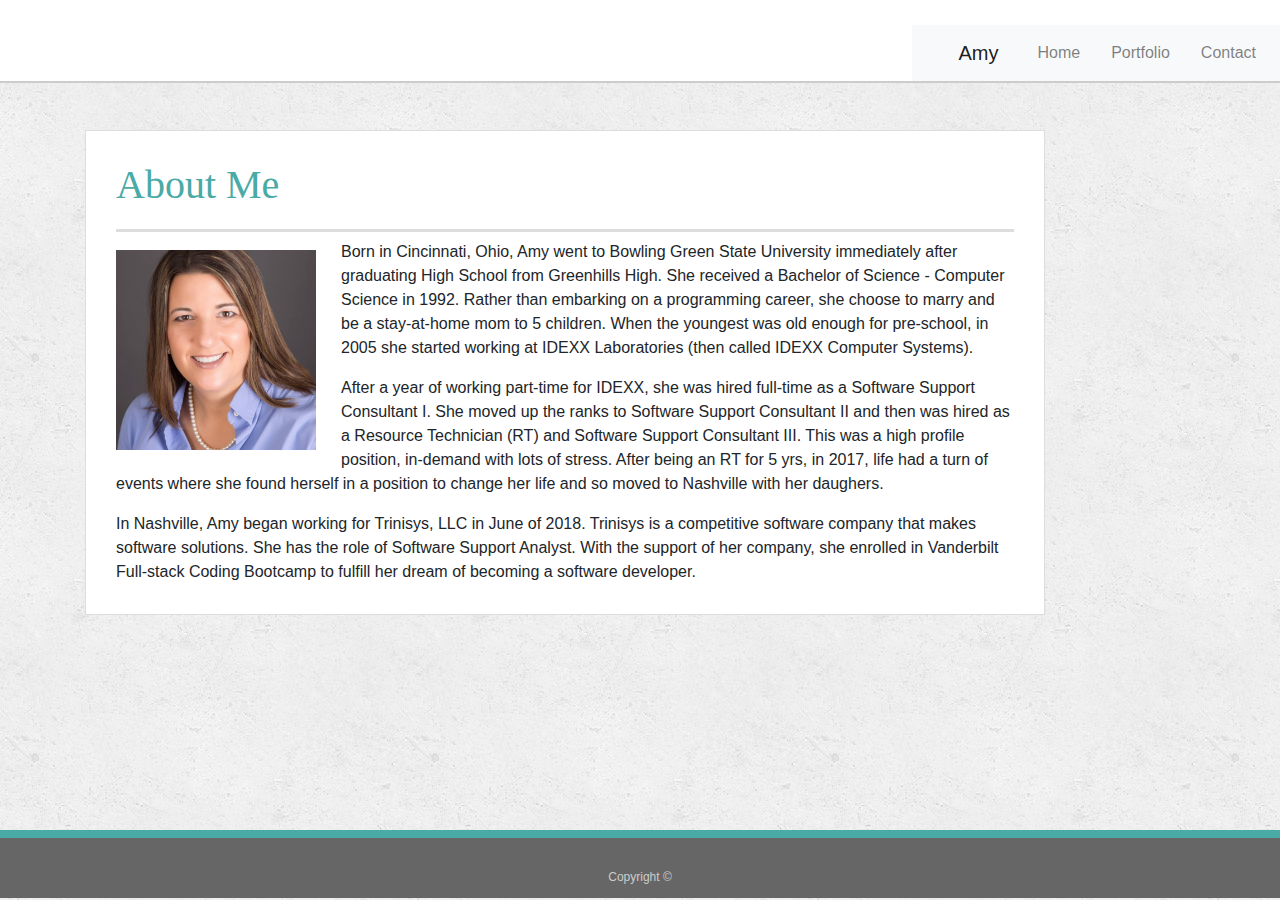
==== index.html @ 69ac9429 "adding files" ====
<!doctype html>
<html lang="en-us">

<head>
  <meta charset="UTF-8">
  <title>About | Amy Wolgemuth</title>
   <!-- Bootstrap CSS -->
  <link rel="stylesheet" href="https://maxcdn.bootstrapcdn.com/bootstrap/4.0.0/css/bootstrap.min.css">
  <link rel="stylesheet" type="text/css" href="assets/css/style.css">
  <script src="https://code.jquery.com/jquery-3.2.1.slim.min.js" integrity="sha384-KJ3o2DKtIkvYIK3UENzmM7KCkRr/rE9/Qpg6aAZGJwFDMVNA/GpGFF93hXpG5KkN" crossorigin="anonymous"></script>
  <script src="https://cdnjs.cloudflare.com/ajax/libs/popper.js/1.12.9/umd/popper.min.js" integrity="sha384-ApNbgh9B+Y1QKtv3Rn7W3mgPxhU9K/ScQsAP7hUibX39j7fakFPskvXusvfa0b4Q" crossorigin="anonymous"></script>
  <script src="https://maxcdn.bootstrapcdn.com/bootstrap/4.0.0/js/bootstrap.min.js" integrity="sha384-JZR6Spejh4U02d8jOt6vLEHfe/JQGiRRSQQxSfFWpi1MquVdAyjUar5+76PVCmYl" crossorigin="anonymous"></script> 
  <link href="https://stackpath.bootstrapcdn.com/bootstrap/4.3.1/css/bootstrap.min.css" rel="stylesheet"
  integrity="sha384-ggOyR0iXCbMQv3Xipma34MD+dH/1fQ784/j6cY/iJTQUOhcWr7x9JvoRxT2MZw1T" crossorigin="anonymous"><script src="https://cdnjs.cloudflare.com/ajax/libs/jquery/3.2.1/jquery.min.js"></script>

  <!-- Behold Bootstrap Powerpoint pptx pg. 85 says to add the below line to the head for Viewport Inclusion. I think this is for mobile and tablet devices.-->
  <meta name="viewport" content="width=device-width, initial-scale-1">
</head>

<body>

<header id="masthead">
    <nav class="navbar navbar-expand-lg navbar-light bg-light">
      <a class="navbar-brand" href="#">Amy</a>
      <button class="navbar-toggler" type="button" data-toggle="collapse" data-target="#navbarSupportedContent" aria-controls="navbarSupportedContent" aria-expanded="false" aria-label="Toggle navigation">
        <span class="navbar-toggler-icon"></span>
      </button>
          <div class="collapse navbar-collapse" id="navbarSupportedContent">
        <ul class="navbar-nav mr-auto">
          <li class="nav-item">
            <a class="nav-link" href="index.html">Home</a>
          </li>
          <li class="nav-item">
            <a class="nav-link" href="portfolio.html">Portfolio</a>
          </li>
          <li class="nav-item">
            <a class="nav-link" href="contact.html">Contact</a>
          </li>
        </ul>    
    </nav>
  </header>

  <div id="main-container" class="container">
    <section class="main-section">
      <h1>About Me</h1>

      <img src="assets/images/portfolio-pic.jpg" class="auth-image" alt="Your Name">

      <p>Born in Cincinnati, Ohio, Amy went to Bowling Green State University immediately after graduating High School from Greenhills High. 
        She received a Bachelor of Science - Computer Science in 1992. Rather than embarking on a programming career, she choose to marry and be a stay-at-home mom
        to 5 children.  When the youngest was old enough for pre-school, in 2005 she started working at IDEXX Laboratories (then called IDEXX Computer Systems).
      </p>

      <p>After a year of working part-time for IDEXX, she was hired full-time as a Software Support Consultant I.  She moved
        up the ranks to Software Support Consultant II and then was hired as a Resource Technician (RT) and Software Support Consultant III.
        This was a high profile position, in-demand with lots of stress. After being an RT for 5 yrs, in 2017, life had a turn of events where she found
        herself in a position to change her life and so moved to Nashville with her daughers.
      </p>

      <p>In Nashville, Amy began working for Trinisys, LLC in June of 2018. Trinisys is a competitive software company that makes software solutions. She has the role of Software Support Analyst. With the support 
        of her company, she enrolled in Vanderbilt Full-stack Coding Bootcamp to fulfill her dream of becoming a software developer.
  
      </p>

    </section>

  </div>

  <footer>
    <div class="container">
      Copyright &copy; 
    </div>
  </footer>

  </body>

</html>
---- assets/css/style.css ----
body {
  font-family: Arial, "Helvetica Neue", Helvetica, sans-serif;
  font-size: 18px;
  line-height: 34px;
  color: #4b4747;
  background: url("../images/concrete_seamless.png");
}

* {
  box-sizing: border-box;
}

/* general */

.container {
  width: 100%;
  max-width: 960px;
  margin: 0 auto;
  clear: both;
}

h1,
h2,
h3,
p {
  margin-bottom: 20px;
}

p:last-child {
  margin-bottom: 0;
}

h1,
h2,
h3 {
  font-family: Georgia, Times, "Times New Roman", serif;
  font-weight: 700;
  color: #4aaaa5;
}

h1 {
  padding-bottom: 20px;
  font-size: 30px;
  line-height: 49px;
  border-bottom: 3px solid #dddddd;
}

h2,
h3 {
  font-size: 22px;
}

/* header */

#masthead {
  position: fixed;
  z-index: 99;
  width: 100%;
  margin: 0 0 30px;
  overflow: auto;
  color: #ffffff;
  background: #ffffff;
  border-bottom: 2px solid #cccccc;
}

#logo {
  float: left;
  width: 250px;
  height: 90px;
  font-family: Georgia, Times, "Times New Roman", serif;
  font-size: 30px;
  font-weight: 700;
  line-height: 90px;
  color: #ffffff;
  text-align: center;
  text-decoration: none;
  background: #4aaaa5;
}

nav {
  float: right;
  margin-top: 25px;
}

nav a {
  display: inline-block;
  padding-left: 15px;
  margin-left: 15px;
  line-height: 18px;
  color: #999;
  text-decoration: none;
  border-left: 1px solid #efefef;
}

nav a:first-child {
  border-left: 0 none;
}

/* footer */

footer {
  padding: 30px 0;
  clear: both;
  font-size: 12px;
  color: #ffffff;
  color: #cccccc;
  text-align: center;
  background: #666666;
  border-top: 8px solid #4aaaa5;
  height: 50px;
}

h3, h2 {
  padding-bottom: 20px;
  margin-bottom: 15px;
  line-height: 22px;
  border-bottom: 2px solid #eeeeee;
}

/* main */

#main-container {
  padding-top: 130px;
  min-height: calc(100vh - 70px);
}

.main-section {
  /* float: left; */
  width: 100%;
  max-width: 960px;
  padding: 30px;
  margin: 0 0 40px;
  background: #ffffff;
  border: 1px solid #dddddd;
}

/* portfolio page */

.work {
  position: relative;
  float: left;
  width: 274px;
  margin: 20px 0 25px;
  overflow: auto;
}

.work:nth-child(even) {
  margin-right: 40px;
}

.work img {
  width: 100%;
  border: 0 none;
  opacity: 0.8;
}

.work h3 {
  position: absolute;
  bottom: 20px;
  width: 100%;
  padding: 15px;
  margin-bottom: 0;
  font-weight: 300;
  line-height: 30px;
  color: #ffffff;
  text-align: center;
  background: #4aaaa5;
  border-bottom: 0;
}

.auth-image {
  float: left;
  width: 200px;
  height: auto;
  margin-top: 10px;
  margin-right: 25px;
}

/* contact page */

#contact-form ul {
  margin-bottom: 20px;
}

#contact-form li {
  margin-bottom: 10px;
}

label,
input[type=text],
input[type=email],
textarea {
  display: block;
  width: 100%;
}

input[type=text],
input[type=email],
textarea {
  height: 35px;
  padding: 0 10px;
  font-size: 14px;
  border: 1px solid #dddddd;
}

textarea {
  height: 200px;
}

input[type=submit] {
  padding: 10px 30px;
  font-size: 18px;
  color: #ffffff;
  cursor: pointer;
  background: #4aaaa5;
  border: 0 none;
}

.name{
  float: left;
}
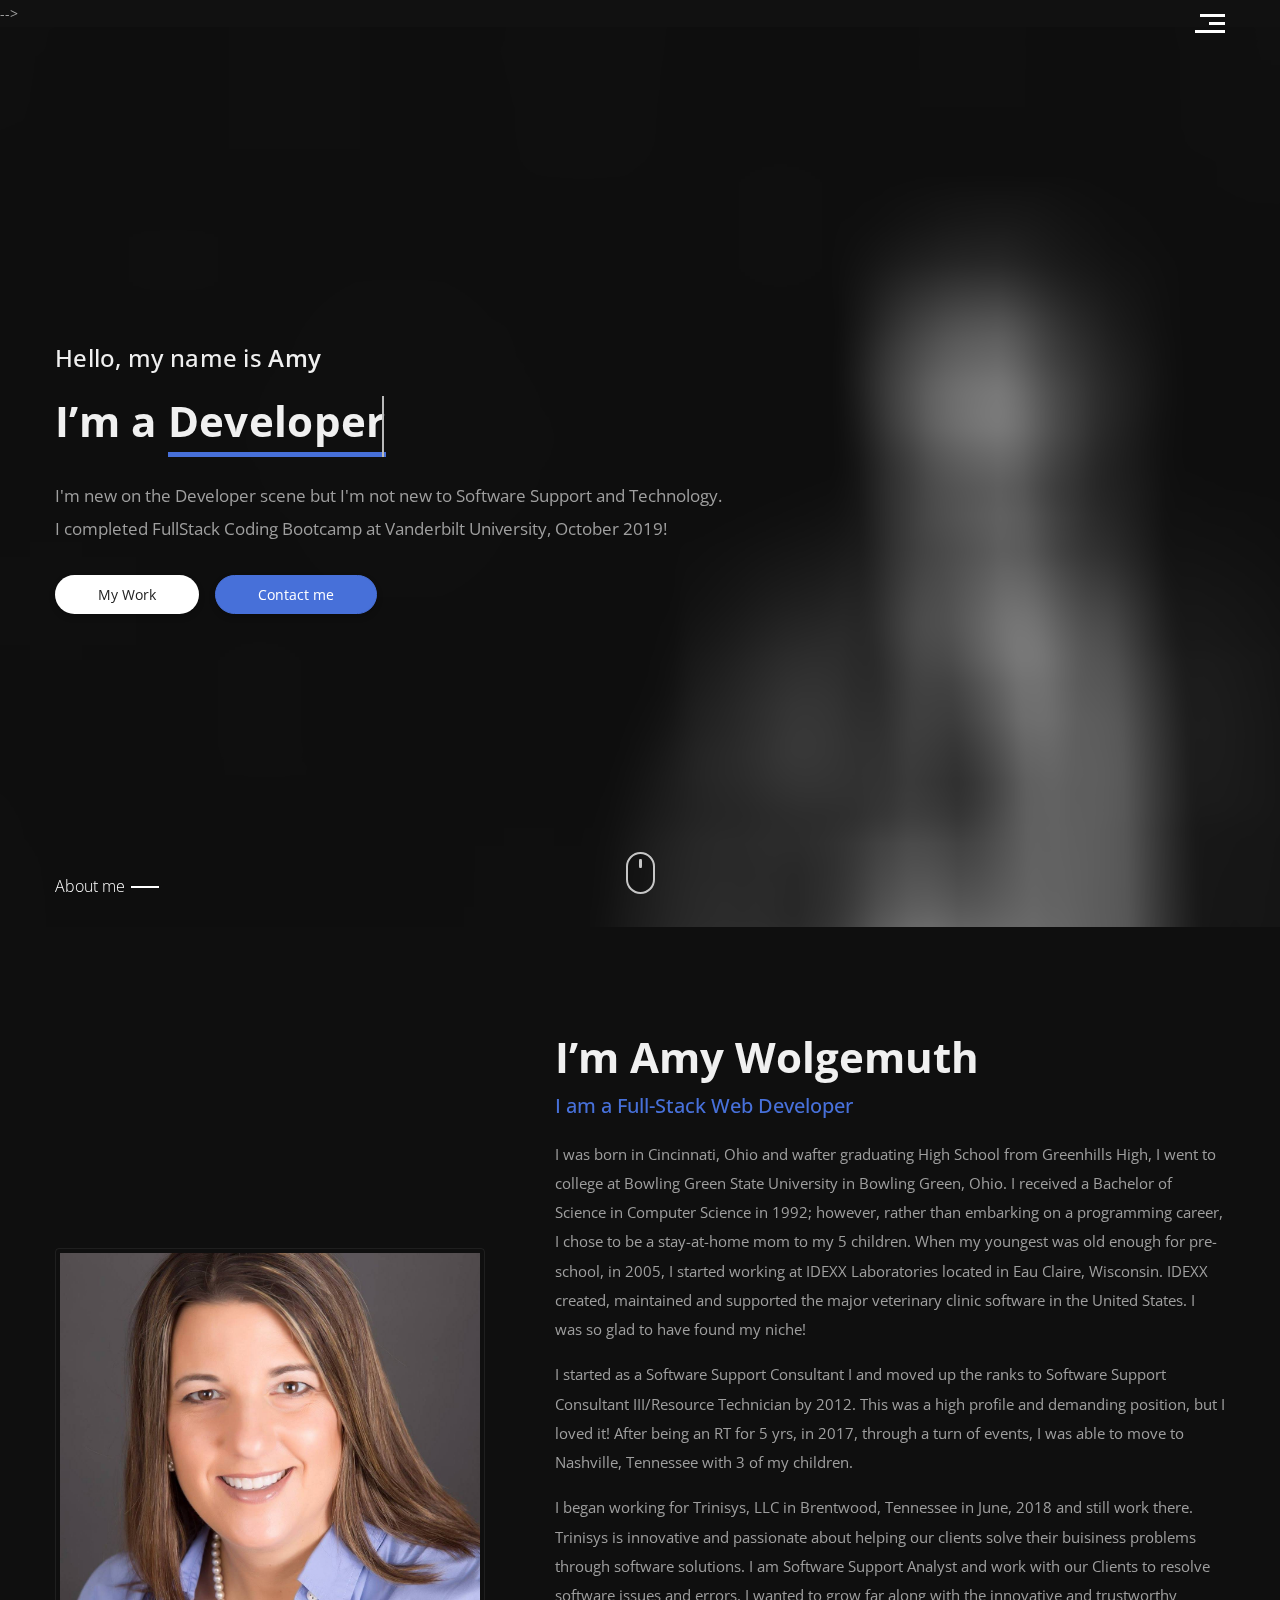
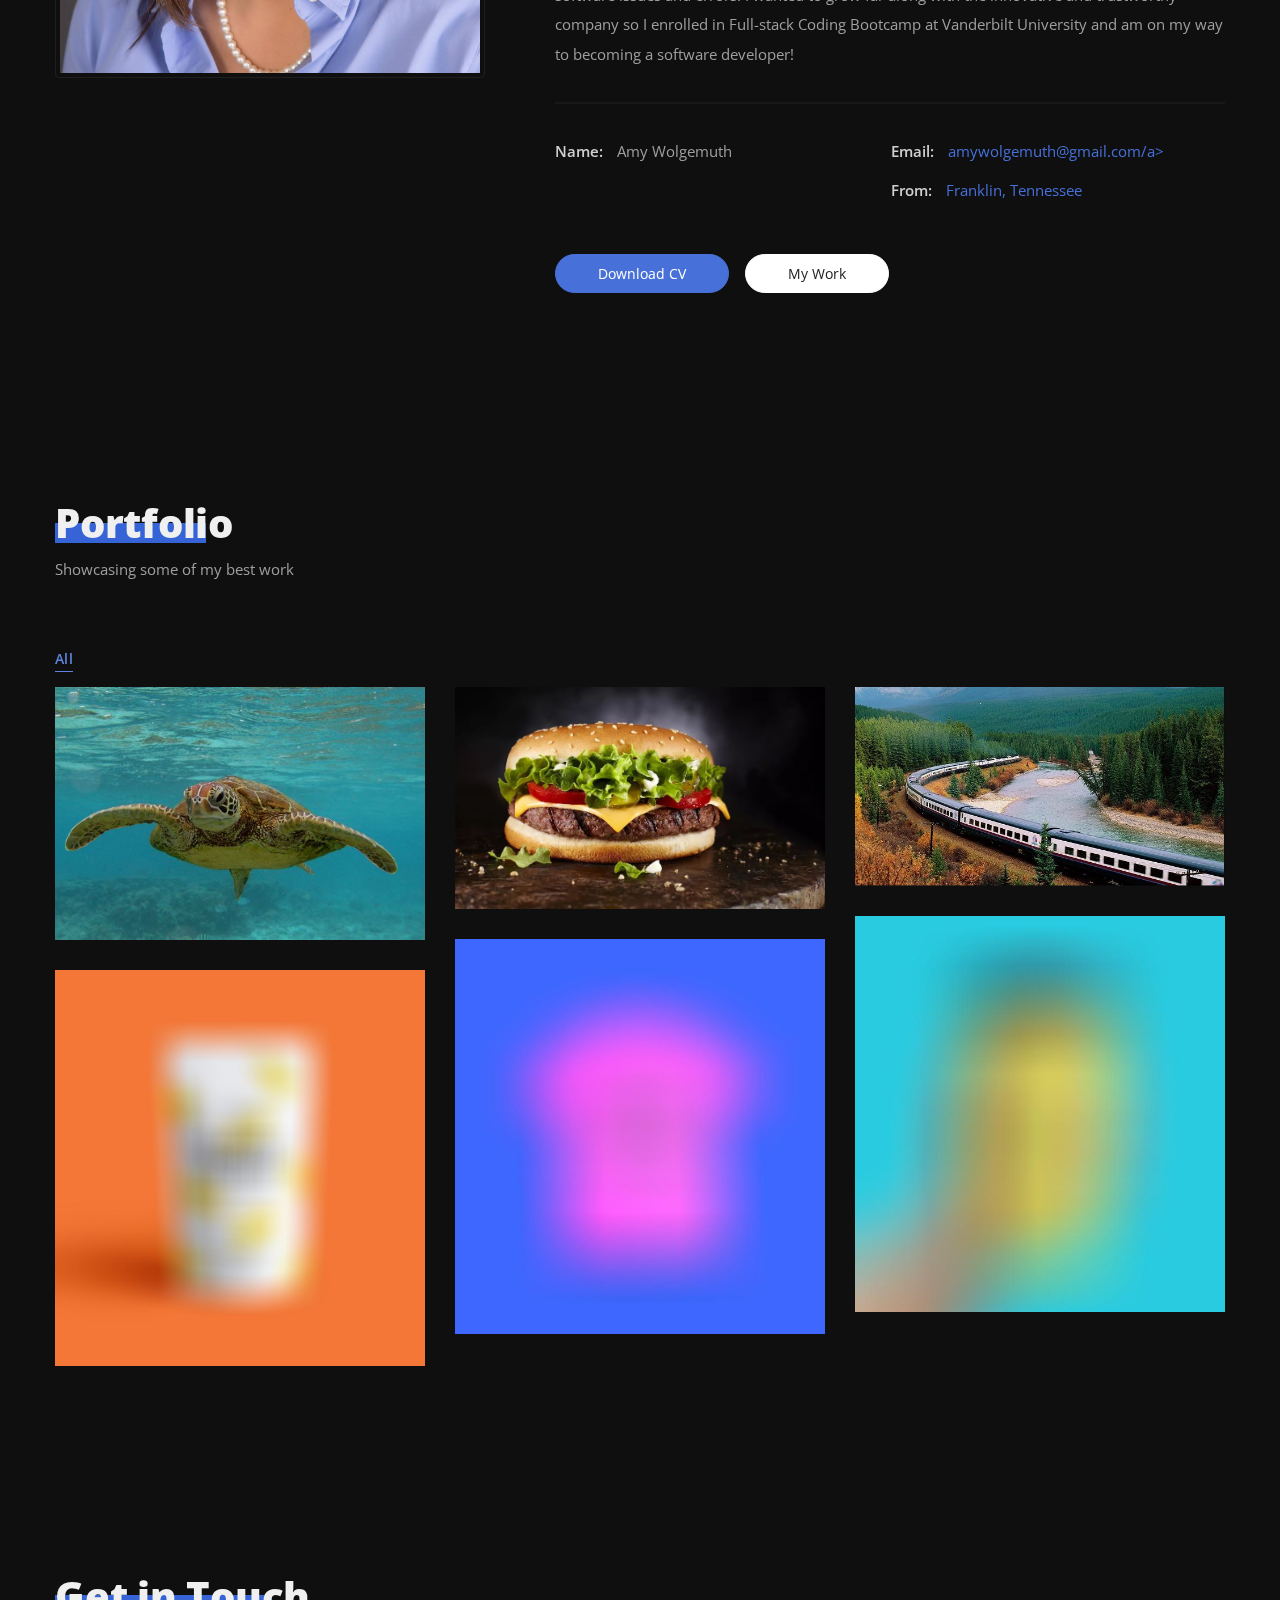
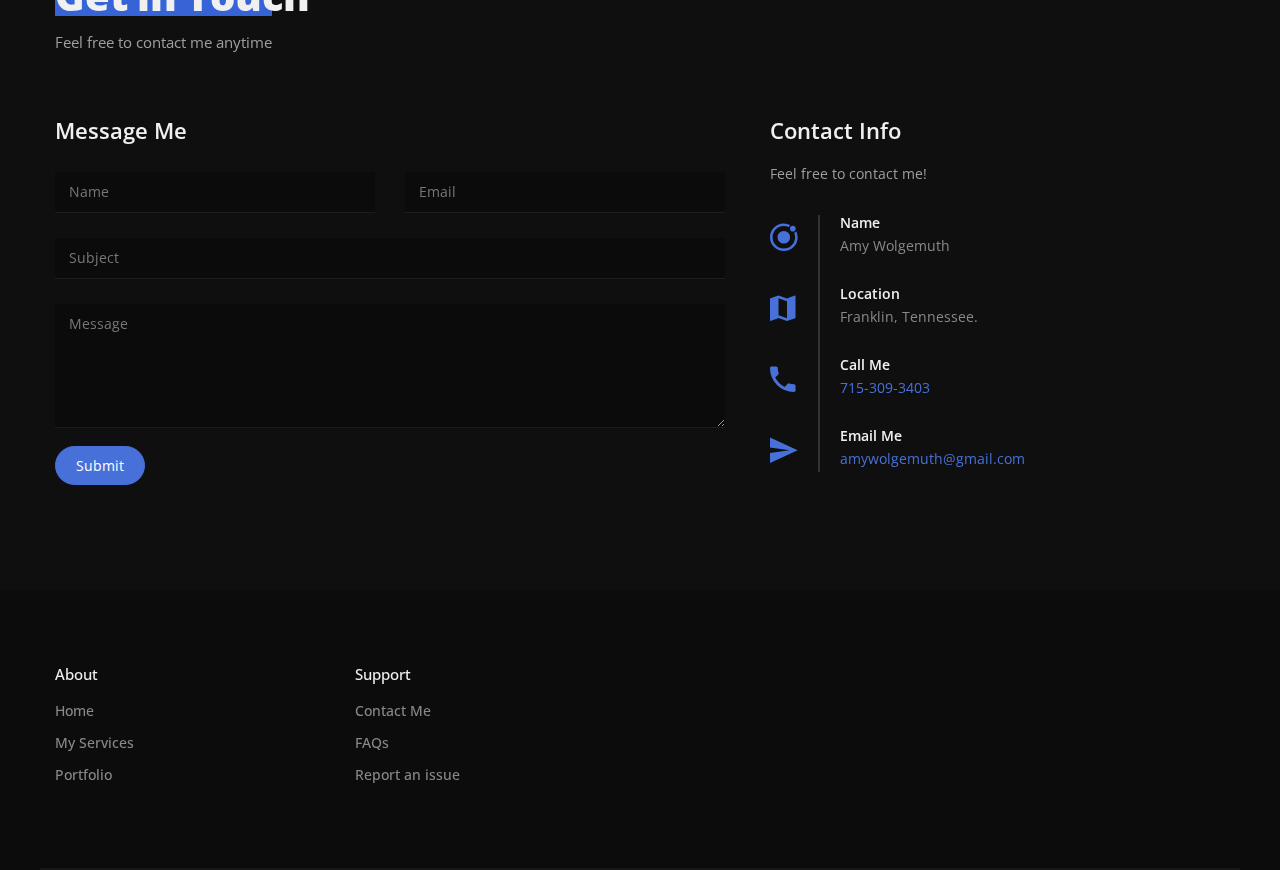
==== commit f77f0e16: "revamped entire portfolio" ====
--- a/index.html
+++ b/index.html
@@ -1,77 +1,552 @@
-<!doctype html>
-<html lang="en-us">
+<!DOCTYPE html>
+<html lang="zxx">
 
 <head>
-  <meta charset="UTF-8">
-  <title>About | Amy Wolgemuth</title>
-   <!-- Bootstrap CSS -->
-  <link rel="stylesheet" href="https://maxcdn.bootstrapcdn.com/bootstrap/4.0.0/css/bootstrap.min.css">
-  <link rel="stylesheet" type="text/css" href="assets/css/style.css">
-  <script src="https://code.jquery.com/jquery-3.2.1.slim.min.js" integrity="sha384-KJ3o2DKtIkvYIK3UENzmM7KCkRr/rE9/Qpg6aAZGJwFDMVNA/GpGFF93hXpG5KkN" crossorigin="anonymous"></script>
-  <script src="https://cdnjs.cloudflare.com/ajax/libs/popper.js/1.12.9/umd/popper.min.js" integrity="sha384-ApNbgh9B+Y1QKtv3Rn7W3mgPxhU9K/ScQsAP7hUibX39j7fakFPskvXusvfa0b4Q" crossorigin="anonymous"></script>
-  <script src="https://maxcdn.bootstrapcdn.com/bootstrap/4.0.0/js/bootstrap.min.js" integrity="sha384-JZR6Spejh4U02d8jOt6vLEHfe/JQGiRRSQQxSfFWpi1MquVdAyjUar5+76PVCmYl" crossorigin="anonymous"></script> 
-  <link href="https://stackpath.bootstrapcdn.com/bootstrap/4.3.1/css/bootstrap.min.css" rel="stylesheet"
-  integrity="sha384-ggOyR0iXCbMQv3Xipma34MD+dH/1fQ784/j6cY/iJTQUOhcWr7x9JvoRxT2MZw1T" crossorigin="anonymous"><script src="https://cdnjs.cloudflare.com/ajax/libs/jquery/3.2.1/jquery.min.js"></script>
-
-  <!-- Behold Bootstrap Powerpoint pptx pg. 85 says to add the below line to the head for Viewport Inclusion. I think this is for mobile and tablet devices.-->
-  <meta name="viewport" content="width=device-width, initial-scale-1">
+  <!-- Required meta tags-->
+  <meta charset="utf-8">
+  <!-- Title-->
+  <title>Amy Wolgemuth Developer Portfolio</title>
+  <!-- Description-->
+  <meta name="description" content="Modern Personal Portfolio / Resume / CV / vCard / HTML5 Template">
+  <meta name="viewport" content="width=device-width, initial-scale=1, shrink-to-fit=no">
+  <!-- Favicons-->
+  <link rel="apple-touch-icon" sizes="180x180" href="img/favicons/apple-touch-icon.png">
+  <link rel="icon" type="image/png" sizes="32x32" href="img/favicons/favicon-32x32.png">
+  <link rel="icon" type="image/png" sizes="16x16" href="img/favicons/favicon-16x16.png">
+  <!-- Web fonts-->
+  <link href="https://fonts.googleapis.com/css?family=Open+Sans:300,300i,400,400i,600,600i,700,700i,800,800i" rel="stylesheet">
+  <!-- CSS vendors-->
+  <link rel="stylesheet" href="css/bootstrap-custom.css">
+  <link rel="stylesheet" href="css/ionicons.min.css">
+  <link rel="stylesheet" href="css/owl.carousel.min.css">
+  <link rel="stylesheet" href="css/owl.theme.default.min.css">
+  <!-- Main CSS-->
+  <link rel="stylesheet" href="css/main.css">
+  <!-- CSS Color scheme-->
+  <link id="color-scheme" rel="stylesheet" href="css/colors/main-royalblue.css">
+  <!-- CSS Theme scheme-->
+  <link id="theme-scheme" rel="stylesheet" href="css/themes/main-dark.css">
+  <!-- Custom CSS (Add your custom CSS styles to this file)-->
+  <link rel="stylesheet" href="css/custom.css">
 </head>
 
-<body>
+<body class="theme-dark">
+  <!-- Background lines-->
+  <!-- <div class="background-lines">
+    <div class="container d-flex justify-content-between"><span class="single-line"></span><span class="single-line"></span><span class="single-line"></span><span class="single-line"></span><span class="single-line"></span></div>
+  </div> -->
+  <!-- Preloader-->
+  <!-- <div class="preloader">
+    <div class="preloader-block"><span class="preloader-brand">
+        We use inline SVG instead of PNG to avoid the delay when loading the logo
+        <svg viewBox="0 0 207.96 61.87">
+          <g style="isolation:isolate">
+            <g>
+              <g>
+                <path d="M81.28,59.88a11,11,0,0,1-1-3.32,12.88,12.88,0,0,1-3.78,2.84A12.1,12.1,0,0,1,71,60.57a14.74,14.74,0,0,1-5-.82,12.31,12.31,0,0,1-4-2.29A10.52,10.52,0,0,1,59.34,54a10.34,10.34,0,0,1-1-4.46,11.84,11.84,0,0,1,1.08-5.16,10.09,10.09,0,0,1,3.23-3.83A15.54,15.54,0,0,1,68,38.11a30.08,30.08,0,0,1,7.43-.82h4.41V35.17a6.1,6.1,0,0,0-1.32-4.1,5.18,5.18,0,0,0-4.15-1.54,5.89,5.89,0,0,0-3.91,1.2A4.06,4.06,0,0,0,69.08,34H59.2a9.78,9.78,0,0,1,1.11-4.55,11.39,11.39,0,0,1,3.16-3.76,15.89,15.89,0,0,1,5-2.55,21,21,0,0,1,6.49-.94,20.62,20.62,0,0,1,5.95.82,13.45,13.45,0,0,1,4.72,2.44,11.12,11.12,0,0,1,3.09,4.07,13.64,13.64,0,0,1,1.11,5.69V50.89q0,1.57.1,2.82T90.17,56a11.64,11.64,0,0,0,.44,1.81,10.66,10.66,0,0,0,.65,1.52v.58ZM73.11,53a8.48,8.48,0,0,0,4.27-1.11,6.86,6.86,0,0,0,1.49-1.15,6.23,6.23,0,0,0,1-1.33V43.07H75.81a11.91,11.91,0,0,0-3.38.43,6.57,6.57,0,0,0-2.36,1.2A4.77,4.77,0,0,0,68.7,46.5a5.73,5.73,0,0,0-.44,2.27,4,4,0,0,0,1.3,3A5,5,0,0,0,73.11,53Z" transform="translate(0 -5.49)" fill="#fff" />
+                <path d="M120.26,32.16q-.75-.1-1.76-.19t-1.79-.09a9.84,9.84,0,0,0-4.7,1,6,6,0,0,0-2.65,2.82v24.2H99.48v-37h9.33l.27,4.41a11.09,11.09,0,0,1,3.45-3.74,8.5,8.5,0,0,1,4.79-1.35,10.73,10.73,0,0,1,1.66.14,10.26,10.26,0,0,1,1.42.31Z" transform="translate(0 -5.49)" fill="#fff" />
+                <path d="M124.92,41.12a28.48,28.48,0,0,1,1-7.69,18.16,18.16,0,0,1,2.82-6,12.77,12.77,0,0,1,4.55-3.86,13.43,13.43,0,0,1,6.15-1.37,11.5,11.5,0,0,1,5,1.06,12.07,12.07,0,0,1,3.88,3V7.38h9.91v52.5h-8.92L148.85,56a12.68,12.68,0,0,1-4.07,3.4,11.6,11.6,0,0,1-5.43,1.21,12.87,12.87,0,0,1-6.1-1.42,13.31,13.31,0,0,1-4.53-3.91,18.2,18.2,0,0,1-2.82-5.93,27.25,27.25,0,0,1-1-7.47Zm9.88.72a22.17,22.17,0,0,0,.38,4.2,10.88,10.88,0,0,0,1.21,3.4,6.4,6.4,0,0,0,2.19,2.29,6.14,6.14,0,0,0,3.3.84,7.21,7.21,0,0,0,4-1,6.92,6.92,0,0,0,2.48-2.84V34.11a6.77,6.77,0,0,0-2.48-2.85,7.17,7.17,0,0,0-3.91-1,6.23,6.23,0,0,0-3.32.84,6.3,6.3,0,0,0-2.2,2.31,11.35,11.35,0,0,0-1.23,3.45,21.92,21.92,0,0,0-.39,4.27Z" transform="translate(0 -5.49)" fill="#fff" />
+                <path d="M186.46,27.28l9.33-17.16h11.79L193.09,34.79,208,59.88H196l-9.57-17.43-9.57,17.43H165l14.87-25.09L165.34,10.12h11.79Z" transform="translate(0 -5.49)" fill="#fff" />
+                <polygon points="51.56 46.6 23.46 30.92 0 44.97 26.21 61.87 51.56 46.6" fill="#d6d6d6" style="mix-blend-mode:multiply" />
+                <polygon points="50.63 14.7 26.35 0 0.2 17.02 0.2 44.97 50.63 14.7" fill="#fff" />
+              </g>
+            </g>
+          </g>
+        </svg></span>
+      <div class="preloader-icon">
+        <div class="progress-line"></div>
+      </div>
+    </div>
+  </div> --> -->
+  <header>
+    <!-- Navbar-->
+    <nav class="navbar fixed-top" id="navbar">
+      <div class="container"><a class="navbar-brand" data-scroll="" href="#home-area">
+        <!-- <img class="img-fluid" src="img/img-logo-dark.png" alt="CardX"> -->
+      </a><a class="navbar-btn" href="#overlay-block"><span class="btn-line"></span></a></div>
+    </nav>
+    <!-- Overlay block-->
+    <div class="overlay-block" id="overlay-block">
+      <div class="f-basis-100">
+        <div class="overlay-close" data-modal-close><span class="close-btn"><span class="btn-line"></span></span></div>
+      </div>
+      <div class="container">
+        <ul class="overlay-menu nav flex-column" id="overlay-menu">
+          <li class="nav-item"><a class="nav-link" data-scroll="" href="#home-area">Home</a></li>
+          <li class="nav-item"><a class="nav-link" data-scroll="" href="#about-area">About</a></li>
+          <li class="nav-item"><a class="nav-link" data-scroll="" href="#portfolio-area">Portfolio</a></li>
+          <li class="nav-item"><a class="nav-link" data-scroll="" href="#contact-area">Contact</a></li>
+        </ul>
+      </div>
+    </div>
+    <!-- Home-->
+    <section class="home-area element-cover-bg" id="home-area" style="background-image:url(img/home-dark.png)">
+      <div class="container h-100">
+        <div class="row h-100 position-relative align-items-center">
+          <div class="col-12 col-lg-7 home-content">
+            <h5 class="content-greet">Hello, my name is <b>Amy</b></h5>
+            <h1 class="content-skills cd-headline clip">I’m a <span class="cd-words-wrapper single-skill"><b class="is-visible">Developer</b><b>Software Support Analyst</b></span></h1>
+            <p class="content-description">I'm new on the Developer scene but I'm not new to Software Support and Technology. I completed FullStack Coding Bootcamp at Vanderbilt University, October 2019!</p><a class="btn content-work button-main" data-scroll="" href="#portfolio-area" role="button">My Work</a><a class="btn content-hire button-main button-scheme" data-scroll="" href="#contact-area" role="button">Contact me</a>
+          </div><a href="#about-area" data-scroll="">
+            <div class="home-tip">About me</div>
+          </a>
+          <div class="home-mouse">
+            <div class="mouse-shape">
+              <div class="mouse-wheel"></div>
+            </div>
+          </div>
+        </div>
+      </div>
+    </section>
+  </header>
+  <!-- About-->
+  <section class="single-section about-area" id="about-area">
+    <div class="container">
+      <div class="row align-items-center">
+        <!-- Picture part-->
+        <div class="col-12 col-lg-5 about-img"><img class="img-fluid img-thumbnail" src="img/about-img.jpg"
+            alt="About Picture"></div>
+        <!-- Content part-->
+        <div class="col-12 col-lg-7 about-content">
+          <div class="content-block">
+            <h2 class="content-title">I’m Amy Wolgemuth</h2>
+            <h6 class="content-role">I am a Full-Stack Web Developer</h6>
+            <div class="content-description">
+              <p> I was born in Cincinnati, Ohio and wafter graduating High School from Greenhills High, I went to college
+                at Bowling Green State University in Bowling Green, Ohio. I received a Bachelor of Science in Computer
+                Science in 1992;
+                however, rather than embarking on a programming career, I chose to be a stay-at-home mom to my 5 children.
+                When my youngest was old enough for pre-school, in 2005,
+                I started working at IDEXX Laboratories located in Eau Claire, Wisconsin. IDEXX created, maintained and
+                supported the major veterinary clinic software in the United States. I was so glad to have found my niche!
+              </p>
+              <p>I started as a Software Support Consultant I and moved up the ranks to Software Support Consultant
+                III/Resource Technician by 2012.
+                This was a high profile and demanding position, but I loved it! After being an RT for 5 yrs, in 2017,
+                through a turn of events, I was able to move to Nashville, Tennessee with 3 of my children.</p>
+              <p>I began working for Trinisys, LLC in Brentwood, Tennessee in June, 2018 and still work there. Trinisys is
+                innovative and passionate about helping our clients solve their buisiness problems through software
+                solutions.
+                I am Software Support Analyst and work with our Clients to resolve software issues and errors. I wanted to
+                grow far along with the innovative and trustworthy company
+                so I enrolled in Full-stack Coding Bootcamp at Vanderbilt University and am on my way to becoming a
+                software developer!</p>
+            </div>
+            <address class="content-info">
+              <ul class="list-inline info-list">
+                <li class="list-inline-item single-info"><span>Name:</span>
+                  <p>Amy Wolgemuth</p>
+                </li>
+                <li class="list-inline-item single-info"><span>Email:</span>
+                  <p><a href="mailto:amywolgemuth@gmail.com">amywolgemuth@gmail.com/a></p>
+                </li>
+                <li class="list-inline-item single-info"><span></span>
+                  <p></p>
+                </li>
+                <li class="list-inline-item single-info"><span>From:</span>
+                  <p>Franklin, Tennessee</p>
+                </li>
+              </ul>
+            </address><a class="btn content-download button-main button-scheme" href="#0" role="button">Download CV</a><a
+              class="btn content-work button-main" data-scroll="" href="#portfolio-area" role="button">My Work</a>
+          </div>
+        </div>
+      </div>
+    </div>
+  </section>
+  <!-- Portfolio-->
+  <section class="single-section portfolio-area" id="portfolio-area">
+    <div class="container">
+      <div class="row">
+        <div class="col-12">
+          <div class="section-heading">
+            <h2 class="section-title">Portfolio</h2>
+            <p class="section-description">Showcasing some of my best work</p>
+          </div>
+        </div>
+      </div>
+      <div class="row">
+        <!-- Filter nav-->
+        <div class="col-12">
+          <ul class="list-inline filter-control" role="group" aria-label="Filter Control">
+            <li class="list-inline-item tab-active" data-group="all">All</li>
+            <li class="list-inline-item" data-group="brand"></li>
+            <li class="list-inline-item" data-group="design"></li>
+            <li class="list-inline-item" data-group="photos"></li>
+          </ul>
+        </div>
+      </div>
+      <!-- Thumbnail list-->
+      <div class="shufflejs row" id="shufflejs">
+        <!-- Single item-->
+        <div class="single-item col-6 col-lg-4" data-groups="[&quot;design&quot;]"><a class="portfolio-item" href="#item-1a">
+            <div class="portfolio-wrapper"><img class="img-fluid" alt="Item" src="img/item-1a.jpg">
+              <div class="item-content">
+                <h6 class="content-title">Giphy Project</h6><span class="content-more">More Info</span>
+              </div>
+            </div>
+          </a></div>
+        <!-- Single item-->
+        <div class="single-item col-6 col-lg-4" data-groups="[&quot;photos&quot;]"><a class="portfolio-item" href="#item-2">
+            <div class="portfolio-wrapper"><img class="img-fluid" alt="Item" src="img/item-2.jpg">
+              <div class="item-content">
+                <h6 class="content-title">Burgers!</h6><span class="content-more">More Info</span>
+              </div>
+            </div>
+          </a></div>
+        <!-- Single item-->
+        <div class="single-item col-6 col-lg-4" data-groups="[&quot;design&quot;]"><a class="portfolio-item" href="#item-3">
+            <div class="portfolio-wrapper"><img class="img-fluid" alt="Item" src="img/item-3.jpg">
+              <div class="item-content">
+                <h6 class="content-title">Train Scheduler</h6><span class="content-more">More Info</span>
+              </div>
+            </div>
+          </a></div>
+        <!-- Single item-->
+        <div class="single-item col-6 col-lg-4" data-groups="[&quot;brand&quot;]"><a class="portfolio-item" href="#item-4">
+            <div class="portfolio-wrapper mb-lg-0"><img class="img-fluid" alt="Item" src="img/item-4.jpg">
+              <div class="item-content">
+                <h6 class="content-title">Coffee Cup Design</h6><span class="content-more">More Info</span>
+              </div>
+            </div>
+          </a></div>
+        <!-- Single item-->
+        <div class="single-item col-6 col-lg-4" data-groups="[&quot;brand&quot;]"><a class="portfolio-item" href="#item-5">
+            <div class="portfolio-wrapper mb-0"><img class="img-fluid" alt="Item" src="img/item-5.jpg">
+              <div class="item-content">
+                <h6 class="content-title">T-Shirt Design</h6><span class="content-more">More Info</span>
+              </div>
+            </div>
+          </a></div>
+        <!-- Single item-->
+        <div class="single-item col-6 col-lg-4" data-groups="[&quot;photos&quot;]"><a class="portfolio-item" href="#item-6">
+            <div class="portfolio-wrapper mb-0"><img class="img-fluid" alt="Item" src="img/item-6.jpg">
+              <div class="item-content">
+                <h6 class="content-title">Packaging Box Mockup</h6><span class="content-more">More Info</span>
+              </div>
+            </div>
+          </a></div>
+        <div class="col-6 col-lg-4 sizer-element"></div>
+      </div>
+    </div>
+    <!-- Single lightbox-->
+    <div class="lightbox-wrapper" id="item-1a">
+      <div class="f-basis-100">
+        <div class="lightbox-close" data-modal-close><span class="close-btn"><span class="btn-line"></span></span></div>
+      </div>
+      <div class="container">
+        <div class="row">
+          <div class="col-12 col-lg-5">
+            <div class="lightbox-gallery owl-carousel owl-theme"><img class="img-fluid item-img" alt="Item" src="img/item-1a.jpg"><img class="img-fluid item-img" alt="Item" src="img/item-2.jpg"><img class="img-fluid item-img" alt="Item" src="img/item-3.jpg"><img class="img-fluid item-img" alt="Item" src="img/item-4.jpg"><img class="img-fluid item-img" alt="Item" src="img/item-5.jpg"><img class="img-fluid item-img" alt="Item" src="img/item-6.jpg"></div>
+          </div>
+          <div class="col-12 col-lg-7">
+            <div class="lightbox-content">
+              <h3 class="content-title">Giphy Project</h3>
+              <div class="content-description">
+                <p>Fullstack Coding Bootcamp Homework Week 6 Assignment. Giphy project. Click on a button and it will display 10 Giffs. Click on a Giff and it will animate.</p>
+                <p>These are some fun topics of things I like. You can add a topic and then click it to see the Giffs.</p>
+              </div>
+              <ul class="list-inline content-info">
+                <li class="list-inline-item single-info"><span>Date:</span>
+                  <p>12 May, 2019</p>
+                </li>
+                <li class="list-inline-item single-info"><span>Technologies:</span>
+                  <p>HTML5, SCSS, JS</p>
+                </li>
+              </ul><a class="btn content-btn button-main button-scheme" href="https://amywolgemuth.github.io/HW-Wk6-Giphy/" role="button">Visit Project</a>
+            </div>
+          </div>
+        </div>
+      </div>
+    </div>
+    <!-- Single lightbox-->
+    <div class="lightbox-wrapper" id="item-2">
+      <div class="f-basis-100">
+        <div class="lightbox-close" data-modal-close><span class="close-btn"><span class="btn-line"></span></span></div>
+      </div>
+      <div class="container">
+        <div class="row">
+          <div class="col-12 col-lg-5">
+            <div class="lightbox-gallery owl-carousel owl-theme"><img class="img-fluid item-img" alt="Item" src="img/item-2.jpg"><img class="img-fluid item-img" alt="Item" src="img/item-1a.jpg"><img class="img-fluid item-img" alt="Item" src="img/item-3.jpg"><img class="img-fluid item-img" alt="Item" src="img/item-4.jpg"><img class="img-fluid item-img" alt="Item" src="img/item-5.jpg"><img class="img-fluid item-img" alt="Item" src="img/item-6.jpg"></div>
+          </div>
+          <div class="col-12 col-lg-7">
+            <div class="lightbox-content">
+              <h3 class="content-title">Burgers!</h3>
+              <div class="content-description">
+                <p>Lorem ipsum dolor sit amet, consectetur adipisicing elit. Assumenda aut sapiente quo explicabo, quasi incidunt aperiam laudantium, nemo cum eaque inventore ut voluptas voluptatibus nihil! Amet soluta, ea illo sint?</p>
+                <p>Lorem ipsum dolor sit amet, consectetur adipisicing elit. Obcaecati dignissimos culpa deserunt aspernatur ipsa veritatis alias labore tempore laboriosam commodi! Ab neque sunt, odio voluptatibus, dignissimos nisi consequuntur atque qui explicabo eligendi, harum in? Amet aspernatur atque quam. Illo natus tempora explicabo deleniti molestias numquam debitis repudiandae, repellendus voluptatum soluta?</p>
+              </div>
+              <ul class="list-inline content-info">
+                <li class="list-inline-item single-info"><span>Date:</span>
+                  <p>12 May, 2019</p>
+                </li>
+                <li class="list-inline-item single-info"><span>Technologies:</span>
+                  <p>HTML5, SCSS, JS</p>
+                </li>
+              </ul><a class="btn content-btn button-main button-scheme" href="https://shielded-harbor-10776.herokuapp.com/" role="button">Visit Project</a>
+            </div>
+          </div>
+        </div>
+      </div>
+    </div>
+    <!-- Single lightbox-->
+    <div class="lightbox-wrapper" id="item-3">
+      <div class="f-basis-100">
+        <div class="lightbox-close" data-modal-close><span class="close-btn"><span class="btn-line"></span></span></div>
+      </div>
+      <div class="container">
+        <div class="row">
+          <div class="col-12 col-lg-5">
+            <div class="lightbox-gallery owl-carousel owl-theme"><img class="img-fluid item-img" alt="Item" src="img/item-3.jpg"><img class="img-fluid item-img" alt="Item" src="img/item-1a.jpg"><img class="img-fluid item-img" alt="Item" src="img/item-2.jpg"><img class="img-fluid item-img" alt="Item" src="img/item-4.jpg"><img class="img-fluid item-img" alt="Item" src="img/item-5.jpg"><img class="img-fluid item-img" alt="Item" src="img/item-6.jpg"></div>
+          </div>
+          <div class="col-12 col-lg-7">
+            <div class="lightbox-content">
+              <h3 class="content-title">Train Scheduler</h3>
+              <div class="content-description">
+                <p>Firebase powered app that lets users save trains to and delete them from the database. The UI is a bootstrap theme customized to the apps needs.</p>
+                <!-- <p>Lorem ipsum dolor sit amet, consectetur adipisicing elit. Obcaecati dignissimos culpa deserunt aspernatur ipsa veritatis alias labore tempore laboriosam commodi! Ab neque sunt, odio voluptatibus, dignissimos nisi consequuntur atque qui explicabo eligendi, harum in? Amet aspernatur atque quam. Illo natus tempora explicabo deleniti molestias numquam debitis repudiandae, repellendus voluptatum soluta?</p> -->
+              </div>
+              <ul class="list-inline content-info">
+                <li class="list-inline-item single-info"><span>Date:</span>
+                  <p>12 May, 2019</p>
+                </li>
+                <li class="list-inline-item single-info"><span>Technologies:</span>
+                  <p>HTML5, SCSS, JS</p>
+                </li>
+              </ul><a class="btn content-btn button-main button-scheme" href="https://amywolgemuth.github.io/Train_Scheduler/" role="button">Visit Project</a>
+            </div>
+          </div>
+        </div>
+      </div>
+    </div>
+    <!-- Single lightbox-->
+    <div class="lightbox-wrapper" id="item-4">
+      <div class="f-basis-100">
+        <div class="lightbox-close" data-modal-close><span class="close-btn"><span class="btn-line"></span></span></div>
+      </div>
+      <div class="container">
+        <div class="row">
+          <div class="col-12 col-lg-5">
+            <div class="lightbox-gallery owl-carousel owl-theme"><img class="img-fluid item-img" alt="Item" src="img/item-4.jpg"><img class="img-fluid item-img" alt="Item" src="img/item-1a.jpg"><img class="img-fluid item-img" alt="Item" src="img/item-2.jpg"><img class="img-fluid item-img" alt="Item" src="img/item-3.jpg"><img class="img-fluid item-img" alt="Item" src="img/item-5.jpg"><img class="img-fluid item-img" alt="Item" src="img/item-6.jpg"></div>
+          </div>
+          <div class="col-12 col-lg-7">
+            <div class="lightbox-content">
+              <h3 class="content-title">Coffee Cup Design</h3>
+              <div class="content-description">
+                <p>Lorem ipsum dolor sit amet, consectetur adipisicing elit. Assumenda aut sapiente quo explicabo, quasi incidunt aperiam laudantium, nemo cum eaque inventore ut voluptas voluptatibus nihil! Amet soluta, ea illo sint?</p>
+                <p>Lorem ipsum dolor sit amet, consectetur adipisicing elit. Obcaecati dignissimos culpa deserunt aspernatur ipsa veritatis alias labore tempore laboriosam commodi! Ab neque sunt, odio voluptatibus, dignissimos nisi consequuntur atque qui explicabo eligendi, harum in? Amet aspernatur atque quam. Illo natus tempora explicabo deleniti molestias numquam debitis repudiandae, repellendus voluptatum soluta?</p>
+              </div>
+              <ul class="list-inline content-info">
+                <li class="list-inline-item single-info"><span>Client:</span>
+                  <p>Envato</p>
+                </li>
+                <li class="list-inline-item single-info"><span>Categories:</span>
+                  <p><a href="#0">Branding</a>, <a href="#0">Web Design</a></p>
+                </li>
+                <li class="list-inline-item single-info"><span>Date:</span>
+                  <p>12 May, 2019</p>
+                </li>
+                <li class="list-inline-item single-info"><span>Technologies:</span>
+                  <p>HTML5, SCSS, JS</p>
+                </li>
+              </ul><a class="btn content-btn button-main button-scheme" href="#0" role="button">Visit Project</a>
+            </div>
+          </div>
+        </div>
+      </div>
+    </div>
+    <!-- Single lightbox-->
+    <div class="lightbox-wrapper" id="item-5">
+      <div class="f-basis-100">
+        <div class="lightbox-close" data-modal-close><span class="close-btn"><span class="btn-line"></span></span></div>
+      </div>
+      <div class="container">
+        <div class="row">
+          <div class="col-12 col-lg-5">
+            <div class="lightbox-gallery owl-carousel owl-theme"><img class="img-fluid item-img" alt="Item" src="img/item-5.jpg"><img class="img-fluid item-img" alt="Item" src="img/item-1a.jpg"><img class="img-fluid item-img" alt="Item" src="img/item-2.jpg"><img class="img-fluid item-img" alt="Item" src="img/item-3.jpg"><img class="img-fluid item-img" alt="Item" src="img/item-4.jpg"><img class="img-fluid item-img" alt="Item" src="img/item-6.jpg"></div>
+          </div>
+          <div class="col-12 col-lg-7">
+            <div class="lightbox-content">
+              <h3 class="content-title">T-Shirt Design</h3>
+              <div class="content-description">
+                <p>Lorem ipsum dolor sit amet, consectetur adipisicing elit. Assumenda aut sapiente quo explicabo, quasi incidunt aperiam laudantium, nemo cum eaque inventore ut voluptas voluptatibus nihil! Amet soluta, ea illo sint?</p>
+                <p>Lorem ipsum dolor sit amet, consectetur adipisicing elit. Obcaecati dignissimos culpa deserunt aspernatur ipsa veritatis alias labore tempore laboriosam commodi! Ab neque sunt, odio voluptatibus, dignissimos nisi consequuntur atque qui explicabo eligendi, harum in? Amet aspernatur atque quam. Illo natus tempora explicabo deleniti molestias numquam debitis repudiandae, repellendus voluptatum soluta?</p>
+              </div>
+              <ul class="list-inline content-info">
+                <li class="list-inline-item single-info"><span>Client:</span>
+                  <p>Envato</p>
+                </li>
+                <li class="list-inline-item single-info"><span>Categories:</span>
+                  <p><a href="#0">Branding</a>, <a href="#0">Web Design</a></p>
+                </li>
+                <li class="list-inline-item single-info"><span>Date:</span>
+                  <p>12 May, 2019</p>
+                </li>
+                <li class="list-inline-item single-info"><span>Technologies:</span>
+                  <p>HTML5, SCSS, JS</p>
+                </li>
+              </ul><a class="btn content-btn button-main button-scheme" href="#0" role="button">Visit Project</a>
+            </div>
+          </div>
+        </div>
+      </div>
+    </div>
+    <!-- Single lightbox-->
+    <div class="lightbox-wrapper" id="item-6">
+      <div class="f-basis-100">
+        <div class="lightbox-close" data-modal-close><span class="close-btn"><span class="btn-line"></span></span></div>
+      </div>
+      <div class="container">
+        <div class="row">
+          <div class="col-12 col-lg-5">
+            <div class="lightbox-gallery owl-carousel owl-theme"><img class="img-fluid item-img" alt="Item" src="img/item-6.jpg"><img class="img-fluid item-img" alt="Item" src="img/item-1a.jpg"><img class="img-fluid item-img" alt="Item" src="img/item-2.jpg"><img class="img-fluid item-img" alt="Item" src="img/item-3.jpg"><img class="img-fluid item-img" alt="Item" src="img/item-4.jpg"><img class="img-fluid item-img" alt="Item" src="img/item-5.jpg"></div>
+          </div>
+          <div class="col-12 col-lg-7">
+            <div class="lightbox-content">
+              <h3 class="content-title">Packaging Box Mockup</h3>
+              <div class="content-description">
+                <p>Lorem ipsum dolor sit amet, consectetur adipisicing elit. Assumenda aut sapiente quo explicabo, quasi incidunt aperiam laudantium, nemo cum eaque inventore ut voluptas voluptatibus nihil! Amet soluta, ea illo sint?</p>
+                <p>Lorem ipsum dolor sit amet, consectetur adipisicing elit. Obcaecati dignissimos culpa deserunt aspernatur ipsa veritatis alias labore tempore laboriosam commodi! Ab neque sunt, odio voluptatibus, dignissimos nisi consequuntur atque qui explicabo eligendi, harum in? Amet aspernatur atque quam. Illo natus tempora explicabo deleniti molestias numquam debitis repudiandae, repellendus voluptatum soluta?</p>
+              </div>
+              <ul class="list-inline content-info">
+                <li class="list-inline-item single-info"><span>Client:</span>
+                  <p>Envato</p>
+                </li>
+                <li class="list-inline-item single-info"><span>Categories:</span>
+                  <p><a href="#0">Branding</a>, <a href="#0">Web Design</a></p>
+                </li>
+                <li class="list-inline-item single-info"><span>Date:</span>
+                  <p>12 May, 2019</p>
+                </li>
+                <li class="list-inline-item single-info"><span>Technologies:</span>
+                  <p>HTML5, SCSS, JS</p>
+                </li>
+              </ul><a class="btn content-btn button-main button-scheme" href="#0" role="button">Visit Project</a>
+            </div>
+          </div>
+        </div>
+      </div>
+    </div>
+  </section>
+   <!-- Contact-->
+  <section class="single-section contact-area" id="contact-area">
+    <div class="container">
+      <div class="row">
+        <div class="col-12">
+          <div class="section-heading">
+            <h2 class="section-title">Get in Touch</h2>
+            <p class="section-description">Feel free to contact me anytime</p>
+          </div>
+        </div>
+      </div>
+      <div class="row">
+        <!-- Contact form-->
+        <div class="col-12 col-lg-7">
+          <form class="contact-form" id="contact-form" method="post" action="php/contact.php">
+            <h4 class="form-title">Message Me</h4>
+            <div class="row">
+              <div class="col-12 col-md-6 form-group"><input class="form-control" id="contact-name" type="text" name="name" placeholder="Name" required=""></div>
+              <div class="col-12 col-md-6 form-group"><input class="form-control" id="contact-email" type="email" name="email" placeholder="Email" required=""></div>
+              <div class="col-12 form-group"><input class="form-control" id="contact-subject" type="text" name="subject" placeholder="Subject" required=""></div>
+              <div class="col-12 form-group form-message"><textarea class="form-control" id="contact-message" name="message" placeholder="Message" rows="5" required=""></textarea></div>
+              <div class="col-12 form-submit"><button class="btn button-main button-scheme" id="contact-submit" type="submit">Submit</button>
+                <p class="contact-error">Oops! Something went wrong. Please try again.</p>
+              </div>
+            </div>
+          </form>
+        </div>
+        <!-- Contact info-->
+        <div class="col-12 col-lg-5">
+          <div class="contact-info">
+            <h4 class="info-title">Contact Info</h4>
+            <p class="info-description">Feel free to contact me!</p>
+            <ul class="list-unstyled list-info">
+              <li>
+                <div class="media align-items-center"><span class="info-icon"><i class="icon ion-logo-ionic"></i></span>
+                  <div class="media-body info-details">
+                    <h6 class="info-type">Name</h6><span class="info-value">Amy Wolgemuth</span>
+                  </div>
+                </div>
+              </li>
+              <li>
+                <div class="media align-items-center"><span class="info-icon"><i class="icon ion-md-map"></i></span>
+                  <div class="media-body info-details">
+                    <h6 class="info-type">Location</h6><span class="info-value">Franklin, Tennessee.</span>
+                  </div>
+                </div>
+              </li>
+              <li>
+                <div class="media align-items-center"><span class="info-icon"><i class="icon ion-md-call"></i></span>
+                  <div class="media-body info-details">
+                    <h6 class="info-type">Call Me</h6><span class="info-value"><a href="tel:+441632967704">715-309-3403</a></span>
+                  </div>
+                </div>
+              </li>
+              <li>
+                <div class="media align-items-center"><span class="info-icon"><i class="icon ion-md-send"></i></span>
+                  <div class="media-body info-details">
+                    <h6 class="info-type">Email Me</h6><span class="info-value"><a href="mailto:amywolgemuth@gmail.com">amywolgemuth@gmail.com</a></span>
+                  </div>
+                </div>
+              </li>
+            </ul>
+          </div>
+        </div>
+      </div>
+    </div>
+  </section>
+  <!-- Footer-->
+  <footer class="footer-area single-section">
+    <div class="container">
+      <!-- Main footer-->
+      <div class="row main-footer">
+        <div class="col-12 col-md-3">
+          <h5 class="column-title">About</h5>
+          <ul class="list-unstyled column-content">
+            <li><a data-scroll="" href="#home-area">Home</a></li>
+            <li><a data-scroll="" href="#services-area">My Services</a></li>
+            <li><a data-scroll="" href="#portfolio-area">Portfolio</a></li>
+            <!-- <li><a data-scroll="" href="#blog-area">My Blog</a></li> -->
+          </ul>
+        </div>
+        <!-- <div class="col-12 col-md-3">
+          <h5 class="column-title">Information</h5>
+          <ul class="list-unstyled column-content">
+            <li><a href="#0">Terms & Condition</a></li>
+            <li><a href="#0">Privacy Policy</a></li> 
+            <li><a href="#0">Curriculum Vitae</a></li>
+            <li><a href="#0">Partners</a></li>
+          </ul>
+        </div> -->
+        <div class="col-12 col-md-3">
+          <h5 class="column-title">Support</h5>
+          <ul class="list-unstyled column-content">
+            <li><a data-scroll="" href="#contact-area">Contact Me</a></li>
+            <li><a href="#0">FAQs</a></li>
+            <li><a href="#0">Report an issue</a></li>
+          </ul>
+        </div>
+        <!-- <div class="col-12 col-md-3 logo-wrapper"><img class="img-fluid brand-logo" src="img/img-logo-dark.png" alt="CardX">
+          <p class="brand-description">Modern Personal Portfolio / CV / vCard / HTML5 Template.</p>
+        </div> -->
+      </div>
+      <!-- Mini footer-->
+      <!-- <div class="mini-footer">
+        <p class="copyright-notice">Copyright © 2019 CardX, all rights reserved. Developed by <a href="https://themeforest.net/user/exill" target="_blank">Exill</a>.</p>
+        <div class="social-medias"><a class="twitter" href="#0"><i class="icon ion-logo-twitter"></i></a><a class="instagram" href="#0"><i class="icon ion-logo-instagram"></i></a><a class="linkedin" href="#0"><i class="icon ion-logo-linkedin"></i></a><a class="youtube" href="#0"><i class="icon ion-logo-youtube"></i></a><a class="github" href="#0"><i class="icon ion-logo-github"></i></a><a class="facebook" href="#0"><i class="icon ion-logo-facebook"></i></a><a class="dribbble" href="#0"><i class="icon ion-logo-dribbble"></i></a></div>
+      </div>
+    </div> -->
+  </footer>
+  <!-- Scripts-->
+  <script src="js/jquery.min.js"></script>
+  <script src="js/bootstrap.bundle.min.js"></script>
+  <script src="https://cdn.polyfill.io/v2/polyfill.min.js?features=Set,Array.from,Object.assign,Array.prototype.find,Array.prototype.includes"></script>
+  <script src="js/shuffle.min.js"></script>
+  <script src="js/animatedModal.js"></script>
+  <script src="js/owl.carousel.min.js"></script>
+  <script src="js/main.js"></script>
+  <!-- Custom JS (Add your custom JS scripts to this file)-->
+  <script src="js/custom.js"></script>
+</body>
 
-<header id="masthead">
-    <nav class="navbar navbar-expand-lg navbar-light bg-light">
-      <a class="navbar-brand" href="#">Amy</a>
-      <button class="navbar-toggler" type="button" data-toggle="collapse" data-target="#navbarSupportedContent" aria-controls="navbarSupportedContent" aria-expanded="false" aria-label="Toggle navigation">
-        <span class="navbar-toggler-icon"></span>
-      </button>
-          <div class="collapse navbar-collapse" id="navbarSupportedContent">
-        <ul class="navbar-nav mr-auto">
-          <li class="nav-item">
-            <a class="nav-link" href="index.html">Home</a>
-          </li>
-          <li class="nav-item">
-            <a class="nav-link" href="portfolio.html">Portfolio</a>
-          </li>
-          <li class="nav-item">
-            <a class="nav-link" href="contact.html">Contact</a>
-          </li>
-        </ul>    
-    </nav>
-  </header>
-
-  <div id="main-container" class="container">
-    <section class="main-section">
-      <h1>About Me</h1>
-
-      <img src="assets/images/portfolio-pic.jpg" class="auth-image" alt="Your Name">
-
-      <p>Born in Cincinnati, Ohio, Amy went to Bowling Green State University immediately after graduating High School from Greenhills High. 
-        She received a Bachelor of Science - Computer Science in 1992. Rather than embarking on a programming career, she choose to marry and be a stay-at-home mom
-        to 5 children.  When the youngest was old enough for pre-school, in 2005 she started working at IDEXX Laboratories (then called IDEXX Computer Systems).
-      </p>
-
-      <p>After a year of working part-time for IDEXX, she was hired full-time as a Software Support Consultant I.  She moved
-        up the ranks to Software Support Consultant II and then was hired as a Resource Technician (RT) and Software Support Consultant III.
-        This was a high profile position, in-demand with lots of stress. After being an RT for 5 yrs, in 2017, life had a turn of events where she found
-        herself in a position to change her life and so moved to Nashville with her daughers.
-      </p>
-
-      <p>In Nashville, Amy began working for Trinisys, LLC in June of 2018. Trinisys is a competitive software company that makes software solutions. She has the role of Software Support Analyst. With the support 
-        of her company, she enrolled in Vanderbilt Full-stack Coding Bootcamp to fulfill her dream of becoming a software developer.
-  
-      </p>
-
-    </section>
-
-  </div>
-
-  <footer>
-    <div class="container">
-      Copyright &copy; 
-    </div>
-  </footer>
-
-  </body>
-
-</html>
+</html>--- a/css/main.css
+++ b/css/main.css
@@ -0,0 +1,1686 @@
+/*!
+  * Item: CardX
+  * Description: Modern Personal Portfolio / Resume / CV / vCard / HTML5 Template
+  * Author/Developer: Exill
+  * Author/Developer URL: https://themeforest.net/user/exill
+  * Version: v1.0.0
+  * License: Themeforest Standard Licenses: https://themeforest.net/licenses
+  */
+
+/*----------- Table of Contents -----------*/
+/**
+ * Globals
+ * Background lines
+ * Preloader
+ * navbar
+ * Overlay block
+ * Home
+ * About
+ * Services
+ * Portfolio
+ * Hire
+ * Resume
+ * Testimonials
+ * Pricing
+ * Blog
+ * Contact
+ * Footer
+ */
+/*----------- Globals -----------*/
+/* Disable outline */
+:focus {
+  outline: none;
+}
+
+::-moz-focus-inner {
+  border: 0;
+}
+
+/* Body */
+body {
+  font-family: "Open Sans", sans-serif;
+  font-size: 14px;
+  font-weight: 400;
+  line-height: 1.95;
+  position: relative;
+}
+
+/* Typography */
+i.icon {
+  line-height: 100%;
+}
+
+b {
+  font-weight: bold;
+}
+
+a {
+  transition: all 0.15s ease-in-out;
+}
+
+a:hover,
+a:focus {
+  text-decoration: none;
+}
+
+hr {
+  margin: 0;
+}
+
+.button-main {
+  border-radius: 30px;
+  font-size: 14px;
+  padding: 8px 42px;
+}
+
+/* Section, title & description styles */
+.single-section {
+  padding: 105px 0;
+}
+
+.single-section .section-heading {
+  margin-bottom: 60px;
+  text-align: left;
+}
+
+.single-section .section-heading>.section-title {
+  display: inline-block;
+  font-size: 40px;
+  font-weight: 800;
+  letter-spacing: -0.25px;
+  line-height: 100%;
+  margin-bottom: 12px;
+  position: relative;
+  z-index: 9;
+}
+
+.single-section .section-heading>.section-title:after {
+  bottom: 0;
+  content: '';
+  display: block;
+  height: 52%;
+  position: absolute;
+  width: 85%;
+  z-index: -9;
+}
+
+.single-section .section-heading>.section-description {
+  font-size: 15px;
+}
+
+.single-section .section-heading.heading-center {
+  text-align: center;
+}
+
+.single-section .section-heading.heading-center>.section-title:after {
+  width: 100%;
+}
+
+.single-section.element-cover-bg .section-heading>.section-title,
+.single-section.element-cover-bg .section-heading>.section-description {
+  color: #fff;
+}
+
+@media (max-width: 767.98px) {
+  .single-section .section-heading>.section-description {
+    font-size: 14px;
+  }
+}
+
+@media (max-width: 575.98px) {
+  .single-section {
+    padding: 80px 0;
+  }
+
+  .single-section .section-heading>.section-title {
+    font-size: 34px;
+  }
+}
+
+/* Overlay background */
+.element-cover-bg {
+  background-position: 50% 0;
+  background-repeat: no-repeat;
+  background-size: cover;
+  position: relative;
+}
+
+.element-cover-bg:before {
+  content: '';
+  height: 100%;
+  left: 0;
+  position: absolute;
+  top: 0;
+  width: 100%;
+}
+
+/* Animations */
+@-webkit-keyframes fadeIn {
+  from {
+    opacity: 0;
+  }
+
+  to {
+    opacity: 1;
+  }
+}
+
+@keyframes fadeIn {
+  from {
+    opacity: 0;
+  }
+
+  to {
+    opacity: 1;
+  }
+}
+
+.fadeIn {
+  -webkit-animation-name: fadeIn;
+  animation-name: fadeIn;
+}
+
+@-webkit-keyframes fadeOut {
+  from {
+    opacity: 1;
+  }
+
+  to {
+    opacity: 0;
+  }
+}
+
+@keyframes fadeOut {
+  from {
+    opacity: 1;
+  }
+
+  to {
+    opacity: 0;
+  }
+}
+
+.fadeOut {
+  -webkit-animation-name: fadeOut;
+  animation-name: fadeOut;
+}
+
+.f-basis-100 {
+  -ms-flex-preferred-size: 100%;
+  flex-basis: 100%;
+}
+
+.owl-theme .owl-dots .owl-dot {
+  outline: 0;
+}
+
+/*----------- Background lines -----------*/
+.background-lines {
+  display: -ms-flexbox;
+  display: flex;
+  height: 100%;
+  position: absolute;
+  width: 100%;
+}
+
+.background-lines .single-line {
+  display: inline-block;
+  width: 2px;
+}
+
+@media (max-width: 991.98px) {
+  .background-lines {
+    display: none;
+  }
+}
+
+/*----------- Preloader -----------*/
+.preloader {
+  background-color: #0e0e0e;
+  height: 100%;
+  position: fixed;
+  top: 0;
+  width: 100%;
+  z-index: 99999;
+}
+
+.preloader .preloader-block {
+  -webkit-transform: translate(50%, 50%);
+  bottom: 50%;
+  position: fixed;
+  right: 50%;
+  transform: translate(50%, 50%);
+  z-index: 3000;
+}
+
+.preloader .preloader-block .preloader-brand svg {
+  fill: #fff;
+  margin-bottom: 14px;
+  opacity: .9;
+  width: 120px;
+}
+
+.preloader .preloader-block .preloader-icon .progress-line {
+  background-color: #222;
+  display: -ms-flexbox;
+  display: flex;
+}
+
+.preloader .preloader-block .preloader-icon .progress-line:before {
+  -webkit-animation: progress 2s cubic-bezier(0.4, 0, 0.2, 1) infinite;
+  animation: progress 2s cubic-bezier(0.4, 0, 0.2, 1) infinite;
+  background-color: #fff;
+  content: '';
+}
+
+.preloader .preloader-block .preloader-icon .progress-line,
+.preloader .preloader-block .preloader-icon .progress-line:before {
+  height: 5px;
+  margin: 0;
+  width: 120px;
+}
+
+@-webkit-keyframes progress {
+  0% {
+    margin-left: 0px;
+    margin-right: 100%;
+  }
+
+  50% {
+    margin-left: 25%;
+    margin-right: 0%;
+  }
+
+  100% {
+    margin-left: 100%;
+    margin-right: 0;
+  }
+}
+
+@keyframes progress {
+  0% {
+    margin-left: 0px;
+    margin-right: 100%;
+  }
+
+  50% {
+    margin-left: 25%;
+    margin-right: 0%;
+  }
+
+  100% {
+    margin-left: 100%;
+    margin-right: 0;
+  }
+}
+
+/*----------- Navbar -----------*/
+.navbar {
+  background-color: transparent;
+  margin: 6px 0;
+  padding: 8px 0;
+  transition: margin-top .3s ease-in-out, margin-bottom .3s ease-in-out;
+}
+
+.navbar .navbar-brand img {
+  width: 100px;
+}
+
+.navbar .navbar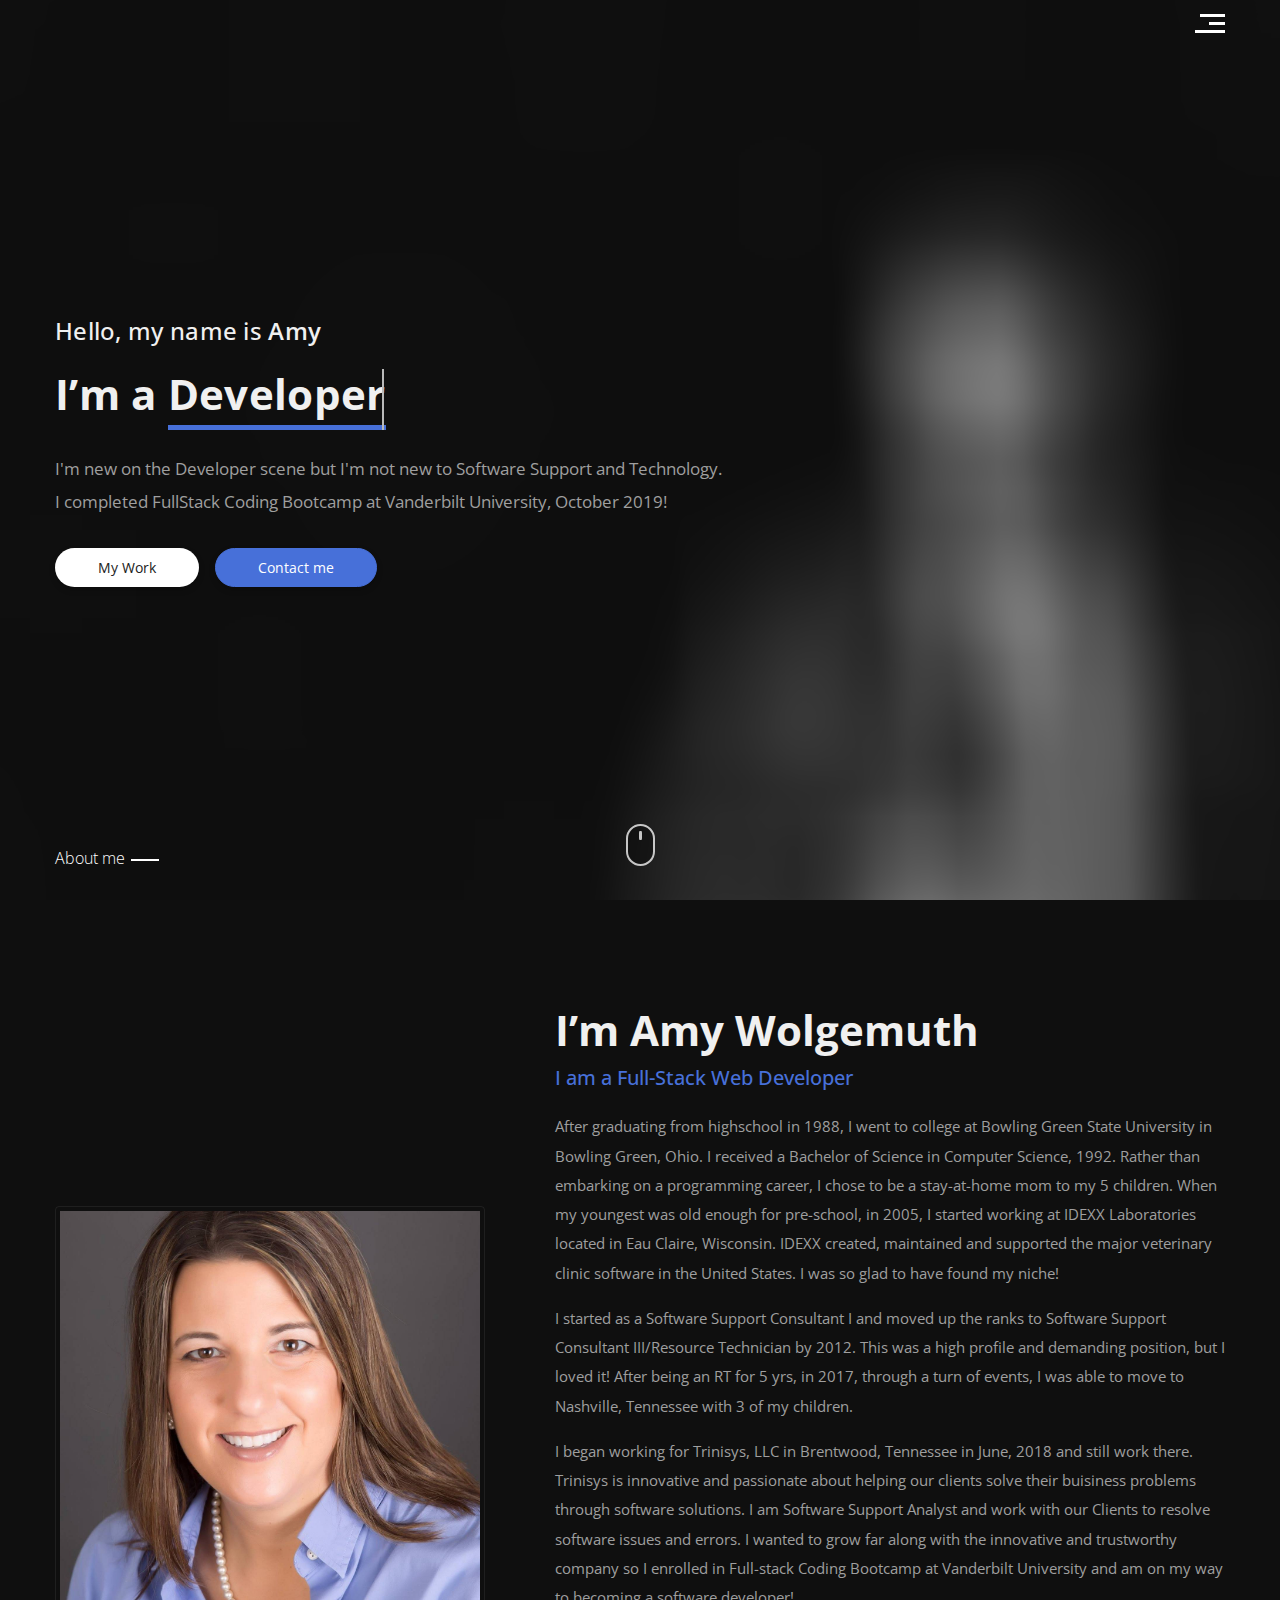
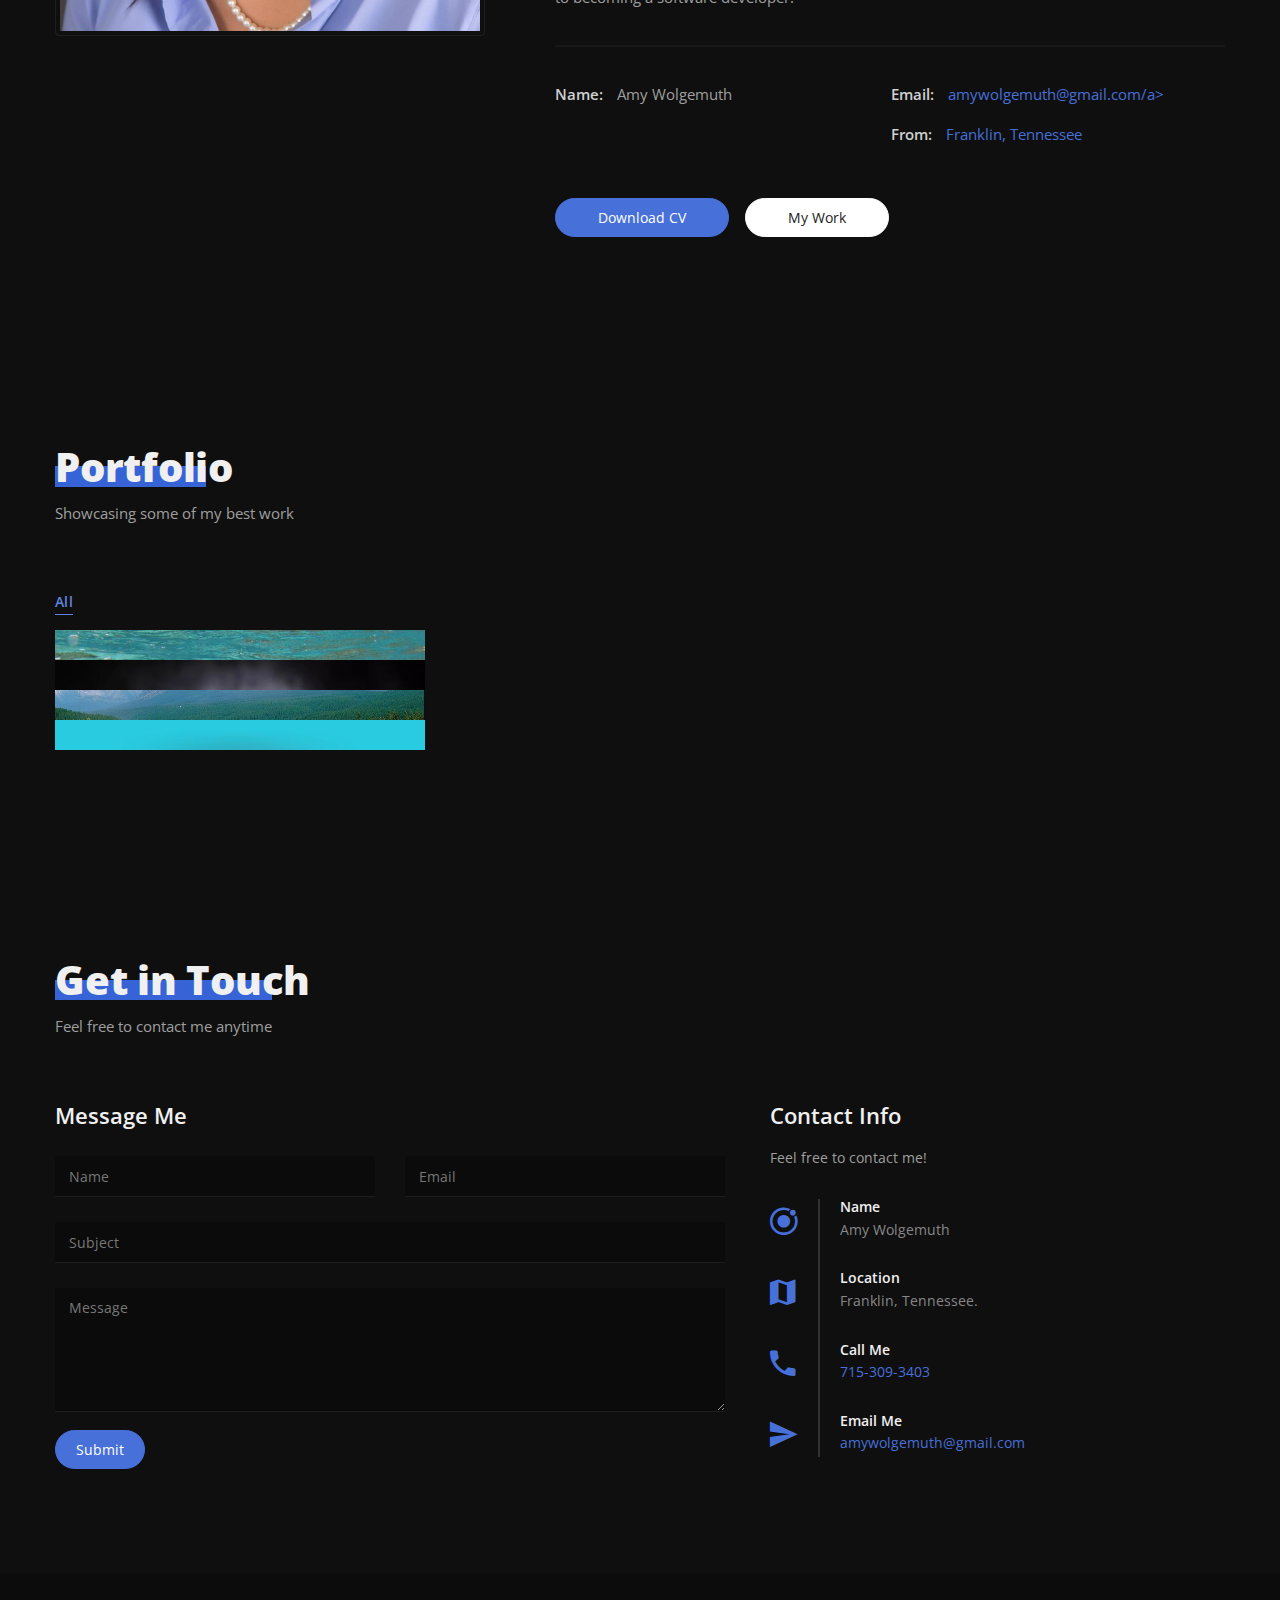
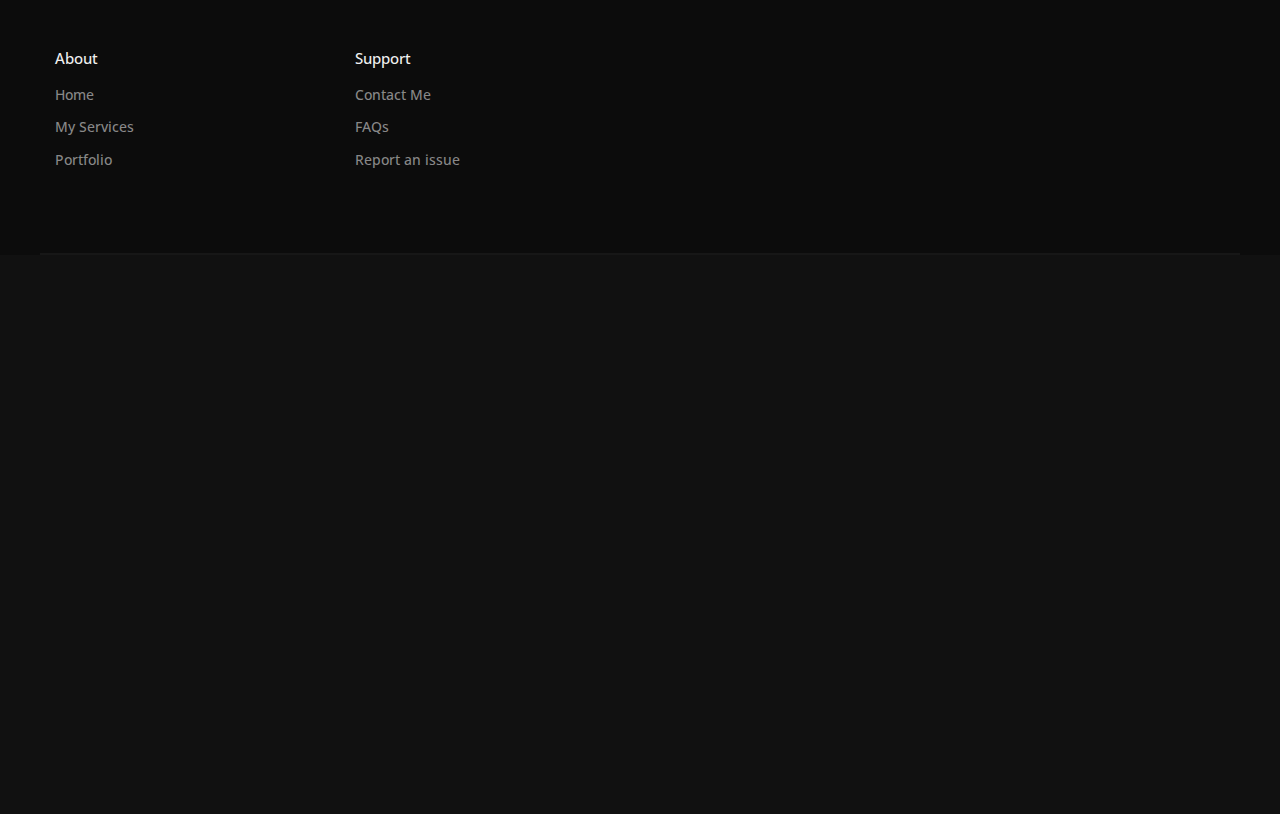
==== commit 59d12371: "changed my bio a little" ====
--- a/index.html
+++ b/index.html
@@ -31,33 +31,6 @@
 </head>
 
 <body class="theme-dark">
-  <!-- Background lines-->
-  <!-- <div class="background-lines">
-    <div class="container d-flex justify-content-between"><span class="single-line"></span><span class="single-line"></span><span class="single-line"></span><span class="single-line"></span><span class="single-line"></span></div>
-  </div> -->
-  <!-- Preloader-->
-  <!-- <div class="preloader">
-    <div class="preloader-block"><span class="preloader-brand">
-        We use inline SVG instead of PNG to avoid the delay when loading the logo
-        <svg viewBox="0 0 207.96 61.87">
-          <g style="isolation:isolate">
-            <g>
-              <g>
-                <path d="M81.28,59.88a11,11,0,0,1-1-3.32,12.88,12.88,0,0,1-3.78,2.84A12.1,12.1,0,0,1,71,60.57a14.74,14.74,0,0,1-5-.82,12.31,12.31,0,0,1-4-2.29A10.52,10.52,0,0,1,59.34,54a10.34,10.34,0,0,1-1-4.46,11.84,11.84,0,0,1,1.08-5.16,10.09,10.09,0,0,1,3.23-3.83A15.54,15.54,0,0,1,68,38.11a30.08,30.08,0,0,1,7.43-.82h4.41V35.17a6.1,6.1,0,0,0-1.32-4.1,5.18,5.18,0,0,0-4.15-1.54,5.89,5.89,0,0,0-3.91,1.2A4.06,4.06,0,0,0,69.08,34H59.2a9.78,9.78,0,0,1,1.11-4.55,11.39,11.39,0,0,1,3.16-3.76,15.89,15.89,0,0,1,5-2.55,21,21,0,0,1,6.49-.94,20.62,20.62,0,0,1,5.95.82,13.45,13.45,0,0,1,4.72,2.44,11.12,11.12,0,0,1,3.09,4.07,13.64,13.64,0,0,1,1.11,5.69V50.89q0,1.57.1,2.82T90.17,56a11.64,11.64,0,0,0,.44,1.81,10.66,10.66,0,0,0,.65,1.52v.58ZM73.11,53a8.48,8.48,0,0,0,4.27-1.11,6.86,6.86,0,0,0,1.49-1.15,6.23,6.23,0,0,0,1-1.33V43.07H75.81a11.91,11.91,0,0,0-3.38.43,6.57,6.57,0,0,0-2.36,1.2A4.77,4.77,0,0,0,68.7,46.5a5.73,5.73,0,0,0-.44,2.27,4,4,0,0,0,1.3,3A5,5,0,0,0,73.11,53Z" transform="translate(0 -5.49)" fill="#fff" />
-                <path d="M120.26,32.16q-.75-.1-1.76-.19t-1.79-.09a9.84,9.84,0,0,0-4.7,1,6,6,0,0,0-2.65,2.82v24.2H99.48v-37h9.33l.27,4.41a11.09,11.09,0,0,1,3.45-3.74,8.5,8.5,0,0,1,4.79-1.35,10.73,10.73,0,0,1,1.66.14,10.26,10.26,0,0,1,1.42.31Z" transform="translate(0 -5.49)" fill="#fff" />
-                <path d="M124.92,41.12a28.48,28.48,0,0,1,1-7.69,18.16,18.16,0,0,1,2.82-6,12.77,12.77,0,0,1,4.55-3.86,13.43,13.43,0,0,1,6.15-1.37,11.5,11.5,0,0,1,5,1.06,12.07,12.07,0,0,1,3.88,3V7.38h9.91v52.5h-8.92L148.85,56a12.68,12.68,0,0,1-4.07,3.4,11.6,11.6,0,0,1-5.43,1.21,12.87,12.87,0,0,1-6.1-1.42,13.31,13.31,0,0,1-4.53-3.91,18.2,18.2,0,0,1-2.82-5.93,27.25,27.25,0,0,1-1-7.47Zm9.88.72a22.17,22.17,0,0,0,.38,4.2,10.88,10.88,0,0,0,1.21,3.4,6.4,6.4,0,0,0,2.19,2.29,6.14,6.14,0,0,0,3.3.84,7.21,7.21,0,0,0,4-1,6.92,6.92,0,0,0,2.48-2.84V34.11a6.77,6.77,0,0,0-2.48-2.85,7.17,7.17,0,0,0-3.91-1,6.23,6.23,0,0,0-3.32.84,6.3,6.3,0,0,0-2.2,2.31,11.35,11.35,0,0,0-1.23,3.45,21.92,21.92,0,0,0-.39,4.27Z" transform="translate(0 -5.49)" fill="#fff" />
-                <path d="M186.46,27.28l9.33-17.16h11.79L193.09,34.79,208,59.88H196l-9.57-17.43-9.57,17.43H165l14.87-25.09L165.34,10.12h11.79Z" transform="translate(0 -5.49)" fill="#fff" />
-                <polygon points="51.56 46.6 23.46 30.92 0 44.97 26.21 61.87 51.56 46.6" fill="#d6d6d6" style="mix-blend-mode:multiply" />
-                <polygon points="50.63 14.7 26.35 0 0.2 17.02 0.2 44.97 50.63 14.7" fill="#fff" />
-              </g>
-            </g>
-          </g>
-        </svg></span>
-      <div class="preloader-icon">
-        <div class="progress-line"></div>
-      </div>
-    </div>
-  </div> --> -->
   <header>
     <!-- Navbar-->
     <nav class="navbar fixed-top" id="navbar">
@@ -112,12 +85,9 @@
             <h2 class="content-title">I’m Amy Wolgemuth</h2>
             <h6 class="content-role">I am a Full-Stack Web Developer</h6>
             <div class="content-description">
-              <p> I was born in Cincinnati, Ohio and wafter graduating High School from Greenhills High, I went to college
-                at Bowling Green State University in Bowling Green, Ohio. I received a Bachelor of Science in Computer
-                Science in 1992;
-                however, rather than embarking on a programming career, I chose to be a stay-at-home mom to my 5 children.
-                When my youngest was old enough for pre-school, in 2005,
-                I started working at IDEXX Laboratories located in Eau Claire, Wisconsin. IDEXX created, maintained and
+              <p> After graduating from highschool in 1988, I went to college at Bowling Green State University in Bowling Green, Ohio. I received a Bachelor of Science in Computer
+                Science, 1992. Rather than embarking on a programming career, I chose to be a stay-at-home mom to my 5 children.
+                When my youngest was old enough for pre-school, in 2005, I started working at IDEXX Laboratories located in Eau Claire, Wisconsin. IDEXX created, maintained and
                 supported the major veterinary clinic software in the United States. I was so glad to have found my niche!
               </p>
               <p>I started as a Software Support Consultant I and moved up the ranks to Software Support Consultant
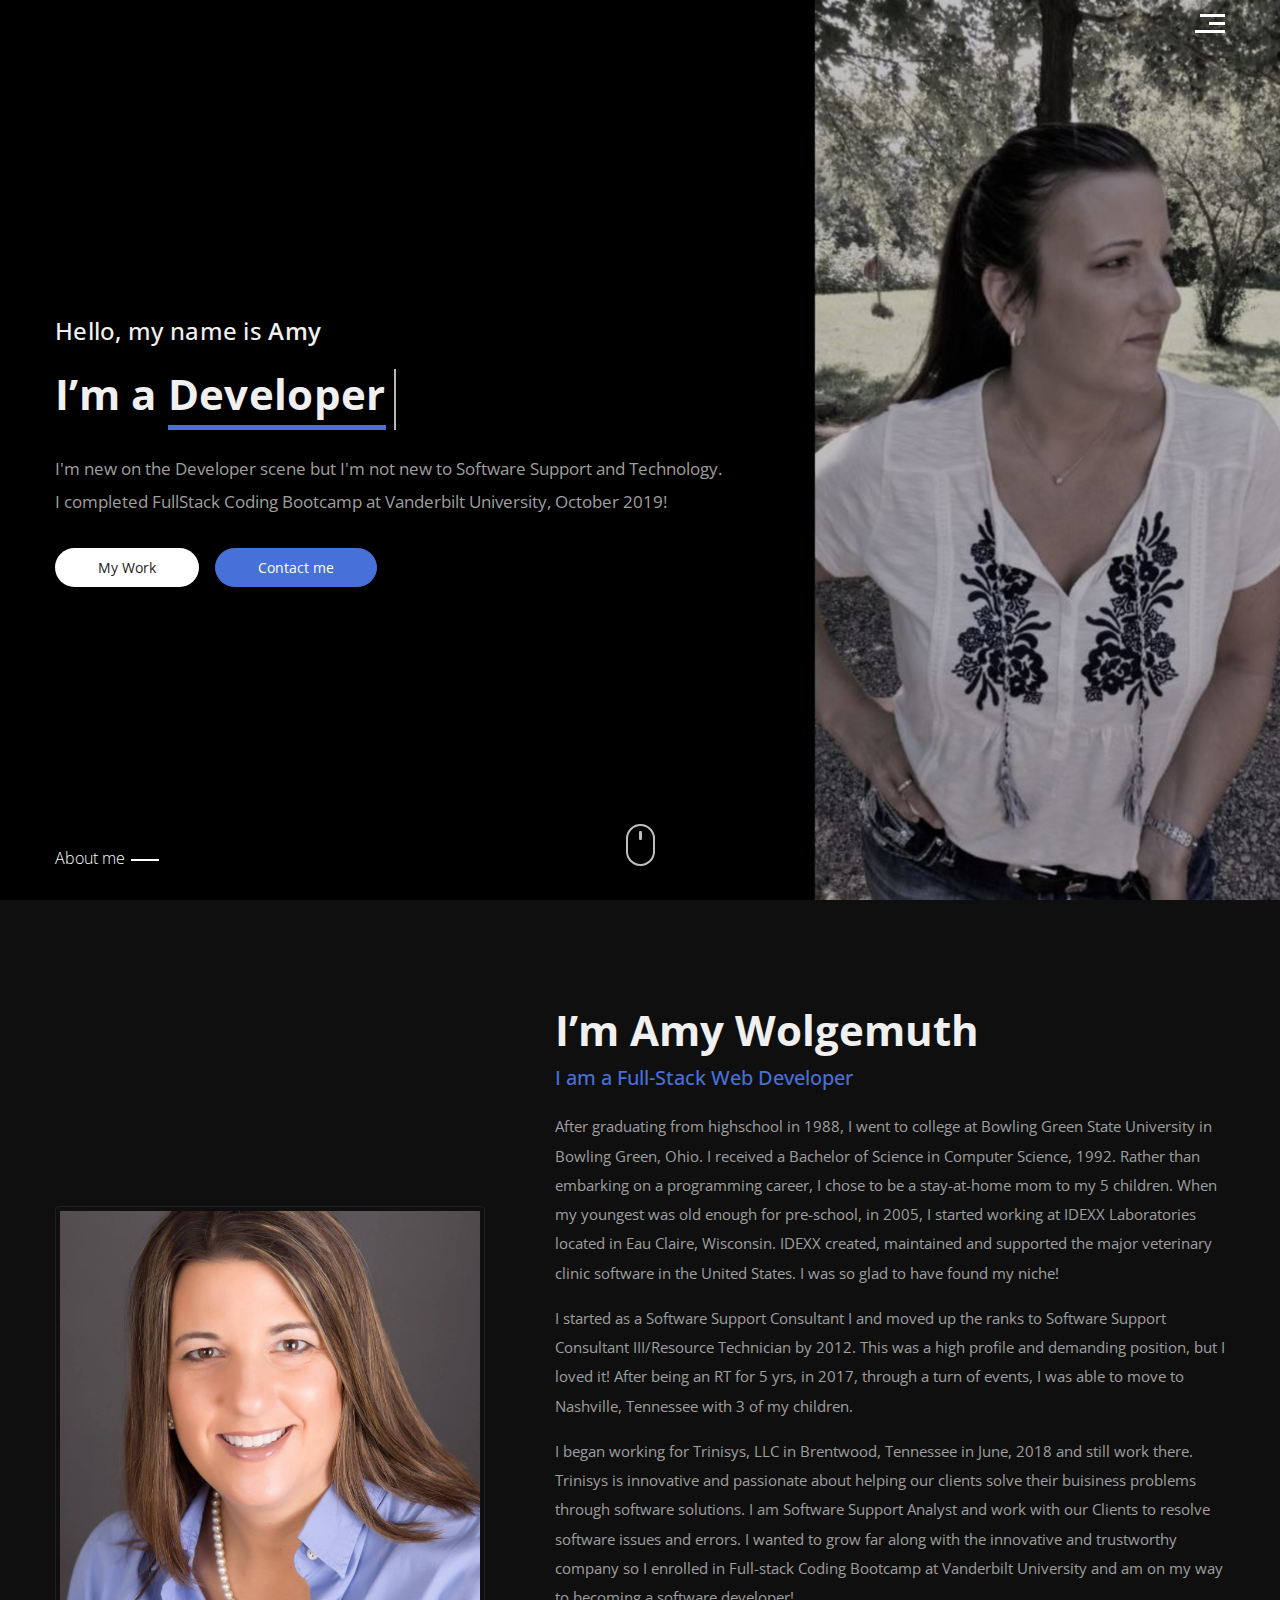
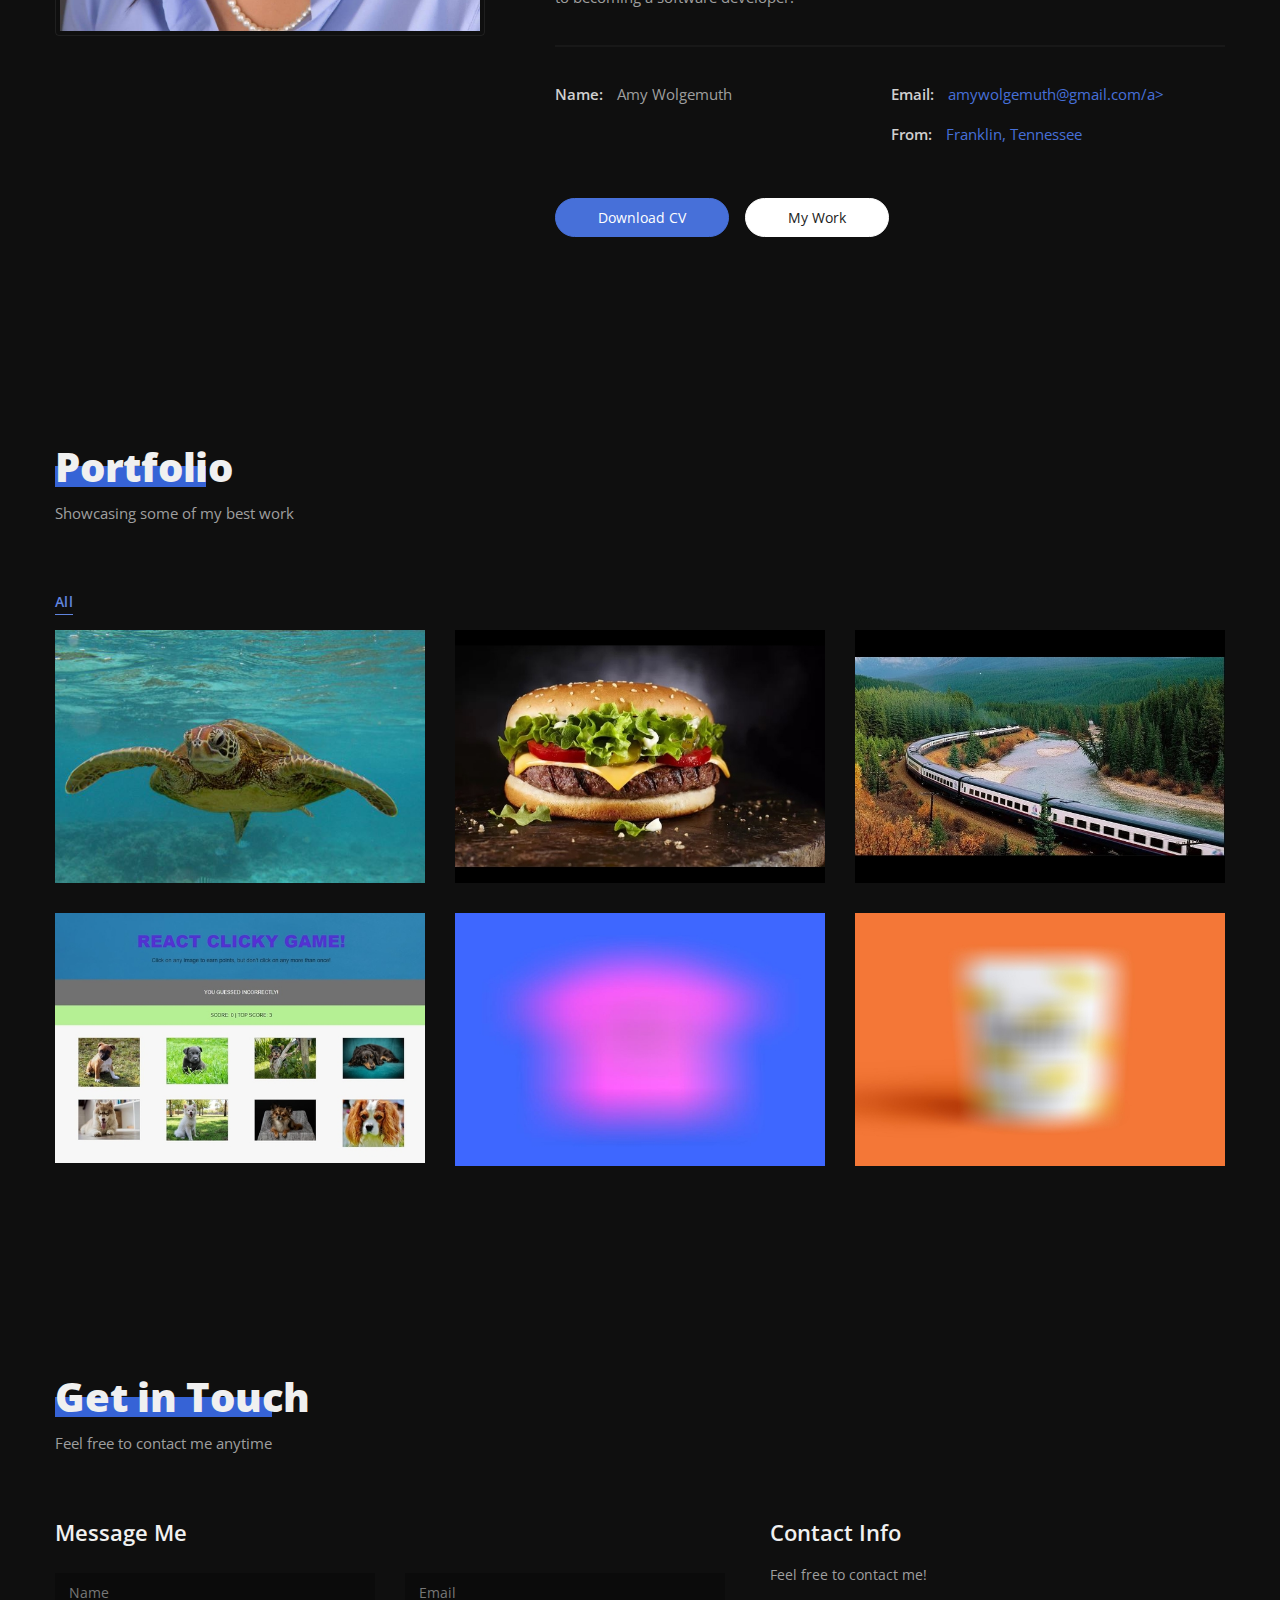
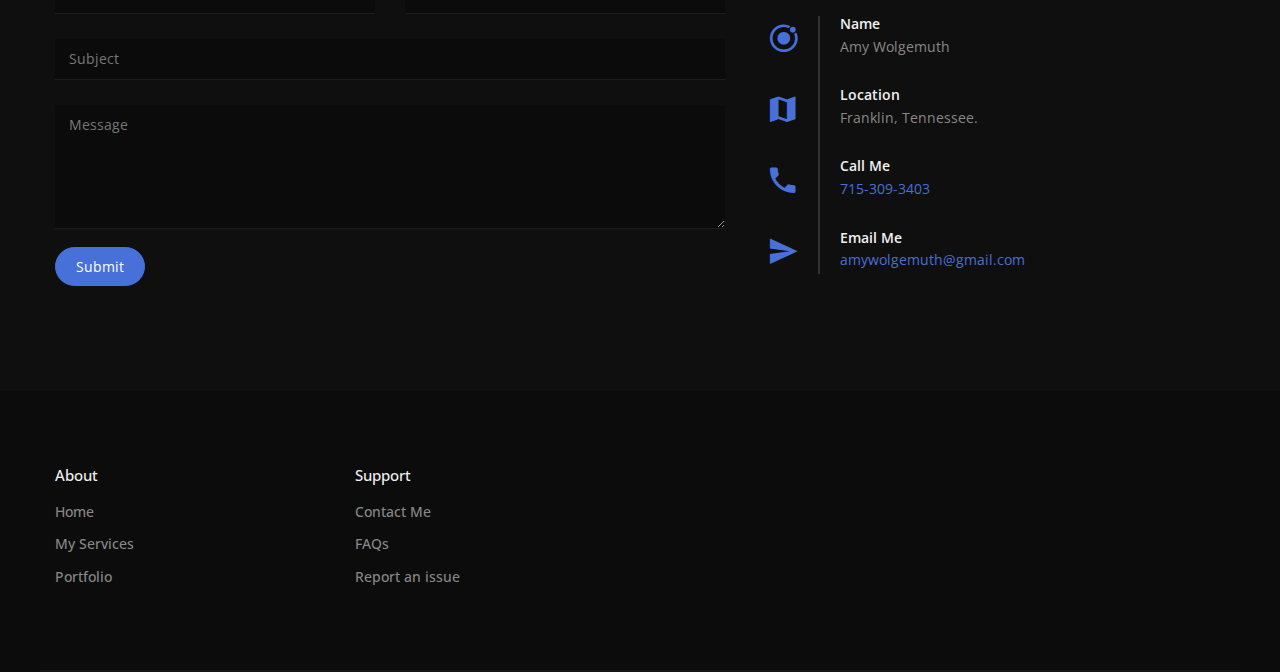
==== commit b84d7e4e: "added clicky-game homework and updated the project images" ====
--- a/index.html
+++ b/index.html
@@ -176,7 +176,7 @@
         <div class="single-item col-6 col-lg-4" data-groups="[&quot;brand&quot;]"><a class="portfolio-item" href="#item-4">
             <div class="portfolio-wrapper mb-lg-0"><img class="img-fluid" alt="Item" src="img/item-4.jpg">
               <div class="item-content">
-                <h6 class="content-title">Coffee Cup Design</h6><span class="content-more">More Info</span>
+                <h6 class="content-title">Clicky Game</h6><span class="content-more">More Info</span>
               </div>
             </div>
           </a></div>
@@ -223,7 +223,7 @@
                 <li class="list-inline-item single-info"><span>Technologies:</span>
                   <p>HTML5, SCSS, JS</p>
                 </li>
-              </ul><a class="btn content-btn button-main button-scheme" href="https://amywolgemuth.github.io/HW-Wk6-Giphy/" role="button">Visit Project</a>
+              </ul><a class="btn content-btn button-main button-scheme" href="https://amywolgemuth.github.io/HW-Wk6-Giphy/" target="_blank" role="button">Visit Project</a>
             </div>
           </div>
         </div>
@@ -253,7 +253,7 @@
                 <li class="list-inline-item single-info"><span>Technologies:</span>
                   <p>HTML5, SCSS, JS</p>
                 </li>
-              </ul><a class="btn content-btn button-main button-scheme" href="https://shielded-harbor-10776.herokuapp.com/" role="button">Visit Project</a>
+              </ul><a class="btn content-btn button-main button-scheme" href="https://shielded-harbor-10776.herokuapp.com/" target="_blank" role="button">Visit Project</a>
             </div>
           </div>
         </div>
@@ -283,7 +283,7 @@
                 <li class="list-inline-item single-info"><span>Technologies:</span>
                   <p>HTML5, SCSS, JS</p>
                 </li>
-              </ul><a class="btn content-btn button-main button-scheme" href="https://amywolgemuth.github.io/Train_Scheduler/" role="button">Visit Project</a>
+              </ul><a class="btn content-btn button-main button-scheme" href="https://amywolgemuth.github.io/Train_Scheduler/" target="_blank" role="button">Visit Project</a>
             </div>
           </div>
         </div>
@@ -301,25 +301,24 @@
           </div>
           <div class="col-12 col-lg-7">
             <div class="lightbox-content">
-              <h3 class="content-title">Coffee Cup Design</h3>
+              <h3 class="content-title">React Clicky Game</h3>
               <div class="content-description">
-                <p>Lorem ipsum dolor sit amet, consectetur adipisicing elit. Assumenda aut sapiente quo explicabo, quasi incidunt aperiam laudantium, nemo cum eaque inventore ut voluptas voluptatibus nihil! Amet soluta, ea illo sint?</p>
-                <p>Lorem ipsum dolor sit amet, consectetur adipisicing elit. Obcaecati dignissimos culpa deserunt aspernatur ipsa veritatis alias labore tempore laboriosam commodi! Ab neque sunt, odio voluptatibus, dignissimos nisi consequuntur atque qui explicabo eligendi, harum in? Amet aspernatur atque quam. Illo natus tempora explicabo deleniti molestias numquam debitis repudiandae, repellendus voluptatum soluta?</p>
+                <h1>Memory game built with React.</h1>
+                <p>For this assignment, I created a memory game with React. This assignment required me to break up my application's UI into components, manage component state, and respond to user events.</p>
+                <p>Created a new React application using Create React App.
+                  The application renders different images to the screen. Each image listens for click events.               
+                  It keeps track of the user's score. The score will be incremented when clicking an image for the first time. The user's score resets to 0 if an image is clikced more than once.                 
+                  Every time an image is clicked, the images on the page get shuffled in a random order. 
+                  After an incorrect guess, the user's score is reset and the game restarts.</p>
               </div>
               <ul class="list-inline content-info">
-                <li class="list-inline-item single-info"><span>Client:</span>
-                  <p>Envato</p>
-                </li>
-                <li class="list-inline-item single-info"><span>Categories:</span>
-                  <p><a href="#0">Branding</a>, <a href="#0">Web Design</a></p>
-                </li>
                 <li class="list-inline-item single-info"><span>Date:</span>
-                  <p>12 May, 2019</p>
+                  <p>3 October, 2019</p>
                 </li>
                 <li class="list-inline-item single-info"><span>Technologies:</span>
-                  <p>HTML5, SCSS, JS</p>
-                </li>
-              </ul><a class="btn content-btn button-main button-scheme" href="#0" role="button">Visit Project</a>
+                  <p>React JS</p>
+                </li>
+              </ul><a class="btn content-btn button-main button-scheme" href="https://fathomless-stream-16588.herokuapp.com/" target="_blank" role="button">Visit Project</a>
             </div>
           </div>
         </div>
@@ -448,7 +447,7 @@
               <li>
                 <div class="media align-items-center"><span class="info-icon"><i class="icon ion-md-call"></i></span>
                   <div class="media-body info-details">
-                    <h6 class="info-type">Call Me</h6><span class="info-value"><a href="tel:+441632967704">715-309-3403</a></span>
+                    <h6 class="info-type">Call Me</h6><span class="info-value"><a href="tel:+7153093403">715-309-3403</a></span>
                   </div>
                 </div>
               </li>
@@ -479,15 +478,6 @@
             <!-- <li><a data-scroll="" href="#blog-area">My Blog</a></li> -->
           </ul>
         </div>
-        <!-- <div class="col-12 col-md-3">
-          <h5 class="column-title">Information</h5>
-          <ul class="list-unstyled column-content">
-            <li><a href="#0">Terms & Condition</a></li>
-            <li><a href="#0">Privacy Policy</a></li> 
-            <li><a href="#0">Curriculum Vitae</a></li>
-            <li><a href="#0">Partners</a></li>
-          </ul>
-        </div> -->
         <div class="col-12 col-md-3">
           <h5 class="column-title">Support</h5>
           <ul class="list-unstyled column-content">
